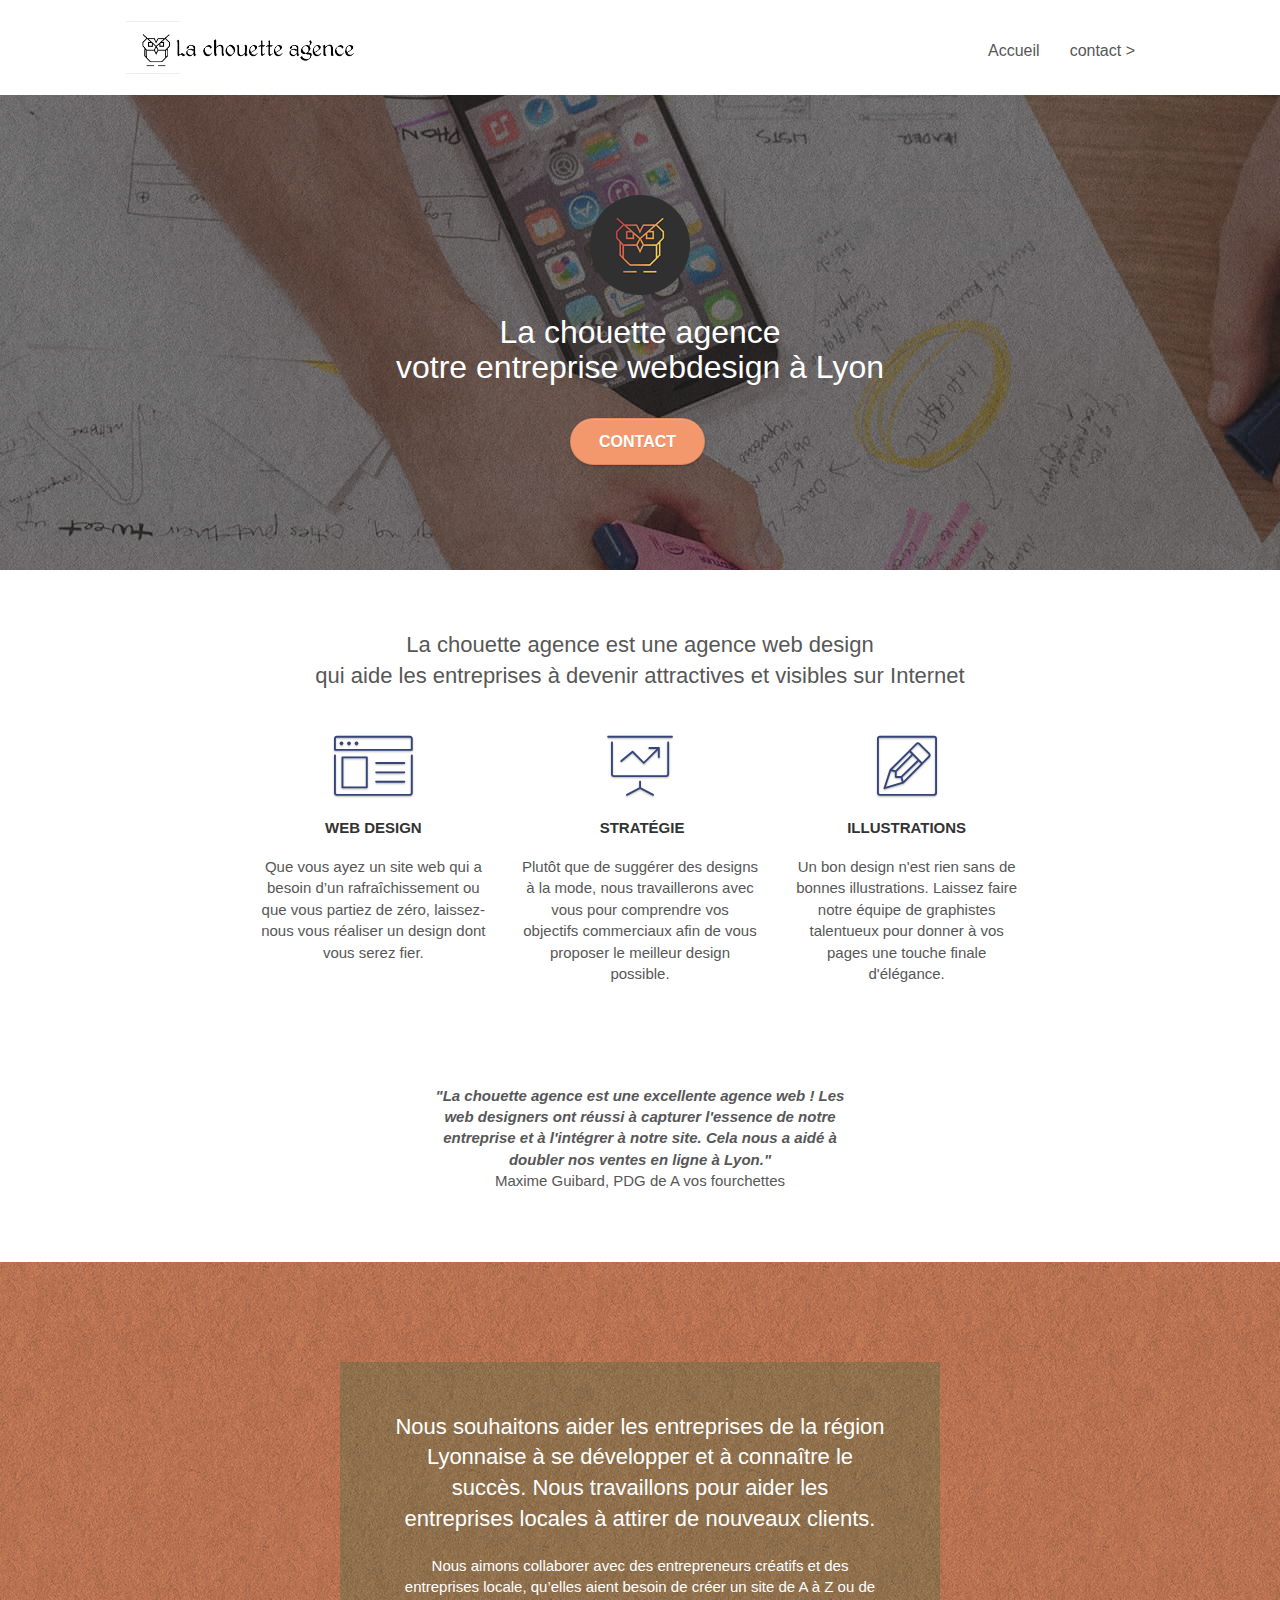
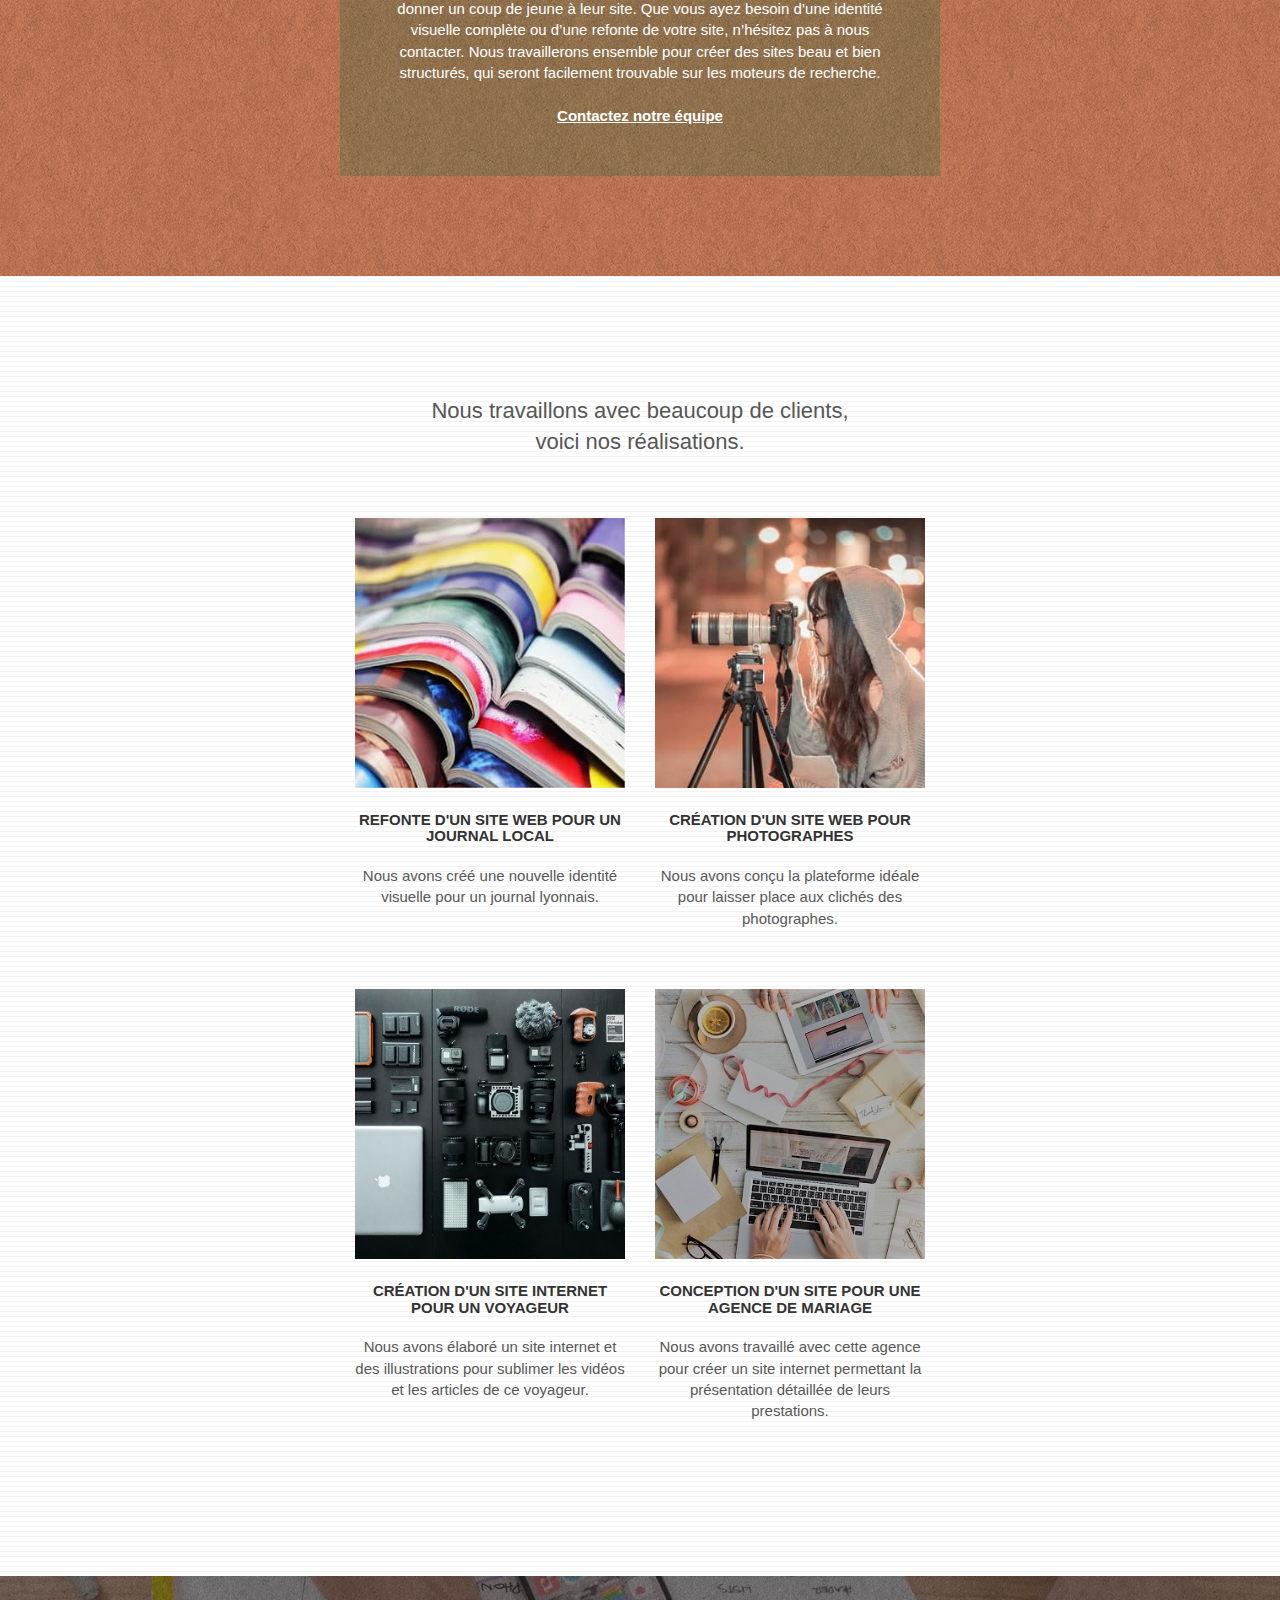
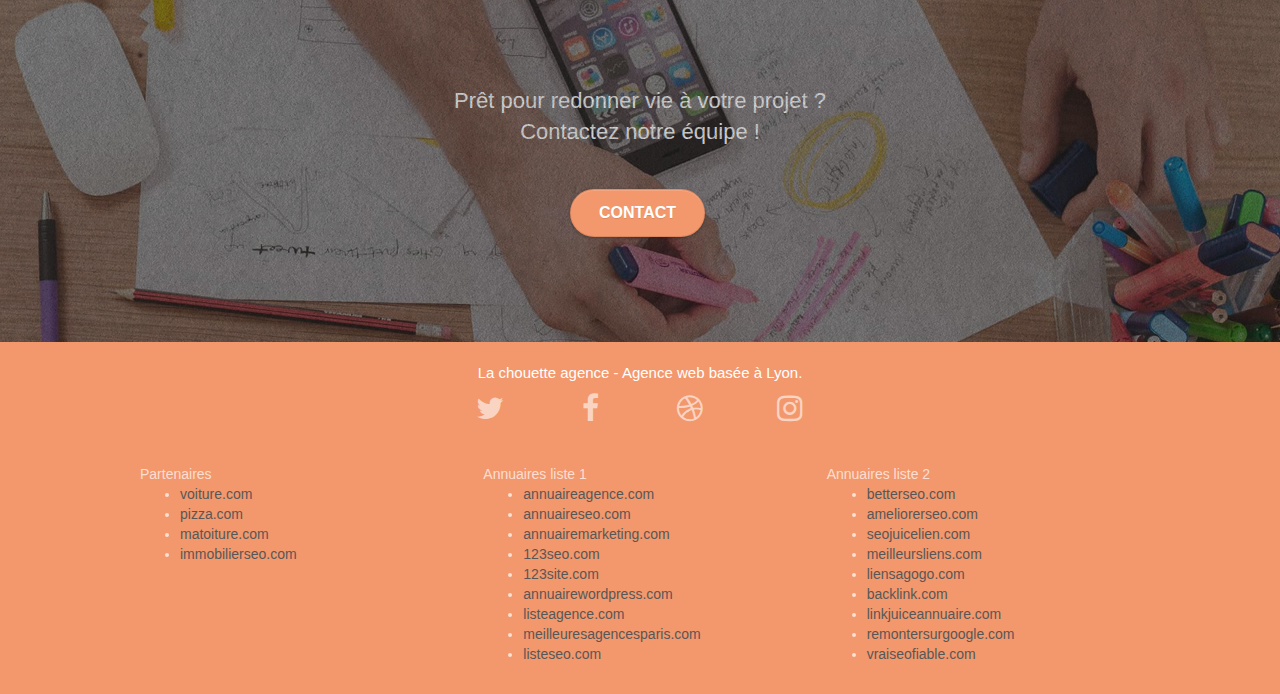
==== index.html @ d3ca2e99 "premieres modif" ====
<!doctype html>
<html lang="Default">
<head>
    <meta charset="utf-8">
    <meta name="keywords" content="seo, google, site web, site internet, agence design paris, agence design, agence design,agence design,agence design,agence design,agence design,agence design,agence design,agence design">
    <meta name="description" content="">
    <meta name="viewport" content="width=device-width, initial-scale=1.0, viewport-fit=cover">
    <link rel="shortcut icon" type="image/png" href="favicon.jpg">
    
	<link rel="stylesheet" type="text/css" href="./css/bootstrap.css">
	<link rel="stylesheet" type="text/css" href="style.css">
	<link rel="stylesheet" type="text/css" href="./css/font-awesome.css">
	<link rel="stylesheet" type="text/css" href="./css/et-line.css">
	
    
	<script src="./js/jquery-2.1.0.js"></script>
	<script src="./js/bootstrap.js"></script>
	<script src="./js/blocs.js"></script>
	<script src="./js/jquery.touchSwipe.js" defer></script>
	<script src="./js/gmaps.js"></script>

    <title>Accueil - La Chouette Agence</title>

    
<!-- Analytics -->
 
<!-- Analytics END -->
    
</head>
<body>
<!-- Principal conteneur -->
<div class="page-container">
    
<!-- bloc-0 -->
<div class="bloc bgc-white l-bloc " id="bloc-0">
	<div class="container bloc-sm">

		<nav class="navbar row">
			<div class="navbar-header">
				<div class="keywords" style="color:#cccccc;font-size:1px;">Agence web à paris, stratégie web, web design, illustrations, design de site web, site web, web, internet, site internet, site</div>
				<a class="navbar-brand" href="index.html"><img src="img/la-chouette-agence.png" alt="paris web design logo agence web meilleure agence" height="40" /></a>
				<div class="keywords" style="color:#cccccc;font-size:1px;">Agence web à paris, stratégie web, web design, illustrations, design de site web, site web, web, internet, site internet, site</div>
				<button id="nav-toggle" type="button" class="ui-navbar-toggle navbar-toggle" data-toggle="collapse" data-target=".navbar-1">
					<span class="sr-only">Toggle navigation</span><span class="icon-bar"></span><span class="icon-bar"></span><span class="icon-bar"></span>
				</button>
			</div>
			<div class="collapse navbar-collapse navbar-1 special-dropdown-nav">
				<ul class="site-navigation nav navbar-nav">
					<li>
						<a href="index.html">Accueil</a>
					</li>
					<li>
					</li>
					<li>
						<a href="contact.html">contact &gt;</a>
					</li>
				</ul>
			</div>
		</nav>
	</div>
</div>
<!-- bloc-0 END -->

<!-- bloc-1-presentation -->
<div class="bloc bgc-dark-slate-blue bg-banniere d-bloc bg-t-edge bloc-bg-texture texture-paper b-parallax" id="bloc-1-hero">
	<div class="container bloc-lg">
		<div class="row tight-width-whitespace">
			<div class="col-sm-12">
				<img src="img/logo.png" class="center-block image-resize-mode" width="100" alt="La chouette agence, agence web paris, création logo paris" />
				<h1 class="text-center hero-bloc-text tc-white ">
					La chouette agence <br>votre entreprise webdesign à Lyon
				</h1>
				<div class="text-center">
					<a href="contact.html" class="btn btn-lg btn-clean btn-rd cta-hero btn-atomic-tangerine" id="cta-hero">Contact</a>
				</div>
			</div>
		</div>
	</div>
</div>
<!-- bloc-1-presentation END -->

<!-- bloc-2-services -->
<div class="bloc bgc-white l-bloc" id="bloc-2-services">
	<div class="container bloc-md">
		<div class="row">
			<div class="col-sm-12 text-center">
				<!-- <img alt="agence web, agence web paris, web design paris, stratégie web" src="img/title.png" /> -->
				<h2 class="mg-md text-center ">La chouette agence est une agence web design <br>qui aide les entreprises à devenir attractives et visibles sur Internet</h2>
			</div>
		</div>
		<div class="row voffset-lg med-width-whitespace">
			<div class="col-sm-4">
				<div class="text-center">
					<span class="et-icon-browser sm-shadow icon-dark-slate-blue icons icon-lg"></span>
				</div>
				<h3 class="mg-md text-center">
					Web design
				</h3>
				<p class="text-center ">
					Que vous ayez un site web qui a besoin d&rsquo;un rafraîchissement ou que vous partiez de zéro, laissez-nous vous réaliser un design dont vous serez fier.
				</p>
			</div>
			<div class="col-sm-4">
				<div class="text-center">
					<span class="et-icon-presentation sm-shadow icon-dark-slate-blue icons icon-lg"></span>
				</div>
				<h3 class="mg-md text-center">
					&nbsp;Stratégie
				</h3>
				<p class="text-center ">
					Plutôt que de suggérer des designs à la mode, nous travaillerons avec vous pour comprendre vos objectifs commerciaux afin de vous proposer le meilleur design possible.<br>
				</p>
			</div>
			<div class="col-sm-4">
				<div class="text-center">
					<span class="et-icon-edit sm-shadow icon-dark-slate-blue icons icon-lg"></span>
				</div>
				<h3 class="mg-md text-center">
					Illustrations
				</h3>
				<p class="text-center ">
					Un bon design n'est rien sans de bonnes illustrations. Laissez faire notre équipe de graphistes talentueux pour donner à vos pages une touche finale d'élégance.
				</p>
			</div>
		</div>
		<div class="row voffset-lg voffset">
			<div class="col-xs-12 col-md-8 col-md-offset-2 text-center">
				<!-- <img alt="agence web, agence web paris, web design paris, stratégie web" src="img/citation.png" /> -->
				<p class="mg-md">
					<strong>
						<em>"La chouette agence est une excellente agence web ! Les<br>
							web designers ont réussi à capturer l'essence de notre <br>
							entreprise et à l'intégrer à notre site. Cela nous a aidé à <br>
							doubler nos ventes en ligne à Lyon."</em><br>
					</strong>
					Maxime Guibard, PDG de A vos fourchettes
				</p>
			</div>
		</div>
	</div>
</div>
<!-- bloc-2-services END -->

<!-- bloc-3-what-i-do -->
<div class="bloc tc-white bgc-atomic-tangerine bg-presentation d-bloc bloc-bg-texture texture-paper b-parallax" id="bloc-3-what-i-do">
	<div class="container bloc-lg">
		<div class="row tight-width-whitespace black-background">
			<div class="col-sm-12">
				<h2 class="mg-md text-center tc-white">
					Nous souhaitons aider les entreprises de la région Lyonnaise à se développer et à connaître le succès. Nous travaillons pour aider les entreprises locales à attirer de nouveaux clients.<br>
				</h2>
				<p class="text-center white">
					Nous aimons collaborer avec des entrepreneurs créatifs et des entreprises locale, qu’elles aient besoin de créer un site de A à Z ou de donner un coup de jeune à leur site. Que vous ayez besoin d’une identité visuelle complète ou d’une refonte de votre site, n’hésitez pas à nous contacter. Nous travaillerons ensemble pour créer des sites beau et bien structurés, qui seront facilement trouvable sur les moteurs de recherche. <br><br><a class="ltc-white bold-link" href="contact.html">Contactez notre équipe</a><br>
				</p>
			</div>
		</div>
	</div>
</div>
<!-- bloc-3-what-i-do END -->

<!-- bloc-4-portfolio -->
<div class="bloc bgc-white bg-lines-h2-bg bg-repeat l-bloc" id="bloc-4-portfolio">
	<div class="container bloc-lg">
		<div class="row">
			<div class="col-sm-12 text-center">
				<!-- <img alt="agence web, agence web paris, web design paris, stratégie web" src="img/title2.png" /> -->
				<h2 class="col-sm-12 text-center">Nous travaillons avec beaucoup de clients,<br>voici nos réalisations.</h2>
			</div>
		</div>
		<div class="row tight-width-whitespace portfolio-row">
			<div class="col-sm-6">
				<a href="#" data-lightbox="img/1.jpg" data-gallery-id="gallery-1" data-caption="Refonte d'un site web pour un journal local" data-frame="snapshot-lb"><img src="img/small-1.jpg" alt="paris web design logo agence web meilleure agence et refonte site web journal" class="img-responsive portfolio-thumb" /></a>
				<h3 class="mg-md text-center">
					Refonte d'un site web pour un journal local
				</h3>
				<p class="text-center">
					Nous avons créé une nouvelle identité visuelle pour un journal lyonnais.
				</p>
			</div>
			<div class="col-sm-6">
				<a href="#" data-lightbox="img/2.jpg" data-gallery-id="gallery-1" data-caption="Création d'un site web pour photographes" data-frame="snapshot-lb"><img src="img/small-2.jpg" class="img-responsive portfolio-thumb" alt="paris web design logo agence web meilleure agence, Création d'un site web pour photographes" /></a>
				<h3 class="mg-md text-center">
					Création d'un site web pour photographes
				</h3>
				<p class="text-center">
					Nous avons conçu la plateforme idéale pour laisser place aux clichés des photographes.
				</p>
			</div>
		</div>
		<div class="row tight-width-whitespace portfolio-row">
			<div class="col-sm-6">
				<a href="#" data-lightbox="img/3.jpg" data-gallery-id="gallery-1" data-caption="Création d'un site internet pour un voyageur" data-frame="snapshot-lb"><img src="img/3.jpg" class="img-responsive portfolio-thumb" alt="paris web design logo agence web meilleure agence, Création d'un site web pour voyageur"/></a>
				<h3 class="mg-md text-center">
					Création d'un site internet pour un voyageur
				</h3>
				<p class="text-center">
					Nous avons élaboré un site internet et des illustrations pour sublimer les vidéos et les articles de ce voyageur.
				</p>
			</div>
			<div class="col-sm-6">
				<a href="#" data-lightbox="img/4.jpg" data-gallery-id="gallery-1" data-caption="Conception d'un site pour une agence de mariage" data-frame="snapshot-lb"><img src="img/4.jpg" class="img-responsive portfolio-thumb" alt="paris web design logo agence web meilleure agence, Création d'un site web pour agence de mariage" /></a>
				<h3 class="mg-md text-center">
					Conception d'un site pour une agence de mariage
				</h3>
				<p class="text-center">
					Nous avons travaillé avec cette agence pour créer un site internet permettant la présentation détaillée de leurs prestations.
				</p>
			</div>
		</div>
	</div>
</div>
<!-- bloc-4-portfolio END -->

<!-- bloc-5-cta -->
<div class="bloc bgc-dark-slate-blue bg-banniere d-bloc bloc-bg-texture texture-paper" id="bloc-5-cta">
	<div class="container bloc-lg">
		<div class="row">
			<h2 class="mg-md text-center tc-white">
				Prêt pour redonner vie à votre projet ?<br>Contactez notre équipe !
			</h2>
			<div class="col-sm-12 text-center">
				<a href="contact.html" class="btn btn-atomic-tangerine btn-clean btn-rd btn-lg cta-hero">Contact</a>
			</div>
		</div>
	</div>
</div>
<!-- bloc-5-cta END -->

<!-- Footer - bloc-8 -->
<div class="bloc bgc-atomic-tangerine d-bloc" id="bloc-8">
	<div class="container bloc-sm">
		<div class="row">
			<div class="col-sm-12">
				<p class="text-center white">
					La chouette agence - Agence web basée à Lyon.<br>
				</p>
				<div class="row row-no-gutters social">
					<div class="col-sm-3">
						<div class="text-center">
							<a class="social" href="index.html"><span class="fa fa-twitter icon-md"></span></a>
						</div>
					</div>
					<div class="col-sm-3">
						<div class="text-center">
							<a class="social" href="index.html"><span class="fa fa-facebook icon-md"></span></a>
						</div>
					</div>
					<div class="col-sm-3">
						<div class="text-center">
							<a class="social" href="index.html"><span class="fa fa-dribbble icon-md"></span></a>
						</div>
					</div>
					<div class="col-sm-3">
						<div class="text-center">
							<a class="social" href="index.html"><span class="fa fa-instagram icon-md"></span></a>
						</div>
					</div>
					<div class="keywords" style="color:#F3976C;">Agence web à paris, stratégie web, web design, illustrations, design de site web, site web, web, internet, site internet, site</div>
				</div>
				<div class="row">
					<div class="col-sm-4">
						Partenaires
							<ul>
								<li><a href="voiture.com">voiture.com</a></li>
								<li><a href="pizza.com">pizza.com</a></li>
								<li><a href="matoiture.com">matoiture.com</a></li>
								<li><a href="immobilierseo.com">immobilierseo.com</a></li>
							</ul>		
					</div>
					<div class="col-sm-4">
						Annuaires liste 1
						<ul>
							<li><a href="annuaireagence.com">annuaireagence.com</a></li>
							<li><a href="annuaireseo.com">annuaireseo.com</a></li>
							<li><a href="annuairemarketing.com">annuairemarketing.com</a></li>
							<li><a href="123seoture.com">123seo.com</a></li>
							<li><a href="123site.com">123site.com</a></li>
							<li><a href="annuairewordpress.com">annuairewordpress.com</a></li>
							<li><a href="listeagence.com">listeagence.com</a></li>
							<li><a href="meilleuresagencesparis.com">meilleuresagencesparis.com</a></li>
							<li><a href="listeseo.com">listeseo.com</a></li>
						</ul>
					</div>
					<div class="col-sm-4">
						Annuaires liste 2
						<ul>
							<li><a href="betterseo.com">betterseo.com</a></li>
							<li><a href="ameliorerseo.com">ameliorerseo.com</a></li>
							<li><a href="seojuicelien.com">seojuicelien.com</a></li>
							<li><a href="meilleursliens.com">meilleursliens.com</a></li>
							<li><a href="liensagogo.com">liensagogo.com</a></li>
							<li><a href="backlink.com">backlink.com</a></li>
							<li><a href="linkjuiceannuaire.com">linkjuiceannuaire.com</a></li>
							<li><a href="remontersurgoogle.com">remontersurgoogle.com</a></li>
							<li><a href="vraiseofiable.com">vraiseofiable.com</a></li>
						</ul>
					</div>
				</div>
			</div>
		</div>
	</div>
</div>
<!-- Footer - bloc-8 END -->

</div>
<!-- Principal conteneur END -->
    

</body>
</html>
---- style.css ----
body {
    margin: 0;
    padding: 0;
    background: #FFF;
    overflow-x: hidden;
    -webkit-font-smoothing: antialiased;
    -moz-osx-font-smoothing: grayscale;
}

a,
button {
    transition: all .3s ease-in-out;
    outline: none!important;
}

a:hover {
    text-decoration: none;
    cursor: pointer;
}

#page-loading-blocs-notifaction {
    position: fixed;
    top: 0;
    bottom: 0;
    width: 100%;
    z-index: 100000;
    background: #FFFFFF url("img/pageload-spinner.gif") no-repeat center center;
}

.bloc {
    width: 100%;
    clear: both;
    background: 50% 50% no-repeat;
    padding: 0 50px;
    -webkit-background-size: cover;
    -moz-background-size: cover;
    -o-background-size: cover;
    background-size: cover;
    position: relative;
}

.bloc .container {
    padding-left: 0;
    padding-right: 0;
}

.bloc-lg {
    padding: 100px 50px;
}

.bloc-md {
    padding: 50px;
}

.bloc-sm {
    padding: 20px 50px;
}

.bg-center,
.bg-l-edge,
.bg-r-edge,
.bg-t-edge,
.bg-b-edge,
.bg-tl-edge,
.bg-bl-edge,
.bg-tr-edge,
.bg-br-edge,
.bg-repeat {
    -webkit-background-size: auto!important;
    -moz-background-size: auto!important;
    -o-background-size: auto!important;
    background-size: auto!important;
}

.bg-repeat {
    background: repeat;
}

.bg-t-edge {
    background: top no-repeat;
}

.bloc-bg-texture::before {
    content: "";
    background-size: 2px 2px;
    position: absolute;
    top: 0;
    bottom: 0;
    left: 0;
    right: 0;
}

.texture-paper::before {
    background: url("img/texture-paper.png");
    background-size: 280px 280px;
}

.b-parallax {
    background-attachment: fixed;
}

.d-bloc {
    color: rgba(255, 255, 255, .7);
}

.d-bloc button:hover {
    color: rgba(255, 255, 255, .9);
}

.d-bloc .icon-round,
.d-bloc .icon-square,
.d-bloc .icon-rounded,
.d-bloc .icon-semi-rounded-a,
.d-bloc .icon-semi-rounded-b {
    border-color: rgba(255, 255, 255, .9);
}

.d-bloc .divider-h span {
    border-color: rgba(255, 255, 255, .2);
}

.d-bloc .a-btn,
.d-bloc .navbar a,
.d-bloc .navbar-brand,
.d-bloc a .icon-sm,
.d-bloc a .icon-md,
.d-bloc a .icon-lg,
.d-bloc a .icon-xl,
.d-bloc h1 a,
.d-bloc h2 a,
.d-bloc h3 a,
.d-bloc h4 a,
.d-bloc h5 a,
.d-bloc h6 a,
.d-bloc p a {
    color: rgba(255, 255, 255, .6);
}

.d-bloc .a-btn:hover,
.d-bloc .navbar a:hover,
.d-bloc .navbar-brand:hover,
.d-bloc a:hover .icon-sm,
.d-bloc a:hover .icon-md,
.d-bloc a:hover .icon-lg,
.d-bloc a:hover .icon-xl,
.d-bloc h1 a:hover,
.d-bloc h2 a:hover,
.d-bloc h3 a:hover,
.d-bloc h4 a:hover,
.d-bloc h5 a:hover,
.d-bloc h6 a:hover,
.d-bloc p a:hover {
    color: rgba(255, 255, 255, 1);
}

.d-bloc .navbar-toggle .icon-bar {
    background: rgba(255, 255, 255, 1);
}

.d-bloc .btn-wire,
.d-bloc .btn-wire:hover {
    color: rgba(255, 255, 255, 1);
    border-color: rgba(255, 255, 255, 1);
}

.d-bloc .panel {
    color: rgba(0, 0, 0, .5);
}

.d-bloc .panel button:hover {
    color: rgba(0, 0, 0, .7);
}

.d-bloc .panel icon {
    border-color: rgba(0, 0, 0, .7);
}

.d-bloc .panel .divider-h span {
    border-color: rgba(0, 0, 0, .1);
}

.d-bloc .panel .a-btn {
    color: rgba(0, 0, 0, .6);
}

.d-bloc .panel .a-btn:hover {
    color: rgba(0, 0, 0, 1);
}

.d-bloc .panel .btn-wire,
.d-bloc .panel .btn-wire:hover {
    color: rgba(0, 0, 0, .7);
    border-color: rgba(0, 0, 0, .3);
}

.d-bloc .panel,
.l-bloc {
    color: rgba(0, 0, 0, .5);
}

.d-bloc .panel button:hover,
.l-bloc button:hover {
    color: rgba(0, 0, 0, .7);
}

.l-bloc .icon-round,
.l-bloc .icon-square,
.l-bloc .icon-rounded,
.l-bloc .icon-semi-rounded-a,
.l-bloc .icon-semi-rounded-b {
    border-color: rgba(0, 0, 0, .7);
}

.d-bloc .panel .divider-h span,
.l-bloc .divider-h span {
    border-color: rgba(0, 0, 0, .1);
}

.d-bloc .panel .a-btn,
.l-bloc .a-btn,
.l-bloc .navbar a,
.l-bloc .navbar-brand,
.l-bloc a .icon-sm,
.l-bloc a .icon-md,
.l-bloc a .icon-lg,
.l-bloc a .icon-xl,
.l-bloc h1 a,
.l-bloc h2 a,
.l-bloc h3 a,
.l-bloc h4 a,
.l-bloc h5 a,
.l-bloc h6 a,
.l-bloc p a {
    color: rgba(0, 0, 0, .6);
}

.d-bloc .panel .a-btn:hover,
.l-bloc .a-btn:hover,
.l-bloc .navbar a:hover,
.l-bloc .navbar-brand:hover,
.l-bloc a:hover .icon-sm,
.l-bloc a:hover .icon-md,
.l-bloc a:hover .icon-lg,
.l-bloc a:hover .icon-xl,
.l-bloc h1 a:hover,
.l-bloc h2 a:hover,
.l-bloc h3 a:hover,
.l-bloc h4 a:hover,
.l-bloc h5 a:hover,
.l-bloc h6 a:hover,
.l-bloc p a:hover {
    color: rgba(0, 0, 0, 1);
}

.l-bloc .navbar-toggle .icon-bar {
    color: rgba(0, 0, 0, .6);
}

.d-bloc .panel .btn-wire,
.d-bloc .panel .btn-wire:hover,
.l-bloc .btn-wire,
.l-bloc .btn-wire:hover {
    color: rgba(0, 0, 0, .7);
    border-color: rgba(0, 0, 0, .3);
}

.voffset {
    margin-top: 30px;
}

.voffset-lg {
    margin-top: 80px;
}

.row-no-gutters {
    margin-right: 0;
    margin-left: 0;
}

.row.row-no-gutters > [class^="col-"],
.row.row-no-gutters > [class*=" col-"] {
    padding-right: 0;
    padding-left: 0;
}

#bloc-1-hero h1 {
    font-size: 32px;
}

.navbar {
    margin-bottom: 0;
    z-index: 1;
}

.navbar-brand {
    height: auto;
    padding: 3px 15px;
    font-size: 25px;
    font-weight: normal;
    font-weight: 600;
    line-height: 44px;
}

.navbar-brand img {
    max-height: 200px;
    margin: 0 5px 0 0;
    display: inline;
}

.navbar-brand img[src$=svg] {
    min-width: 100px;
}

.nav-center .navbar-brand img {
    margin: 0;
}

.navbar .nav {
    padding-top: 2px;
    margin-right: -16px;
    float: right;
    z-index: 1;
}

.nav > li {
    float: left;
    margin-top: 4px;
    font-size: 16px;
}

.navbar-nav .open .dropdown-menu > li > a {
    text-align: inherit;
}

.nav > li a:hover
/* .nav > li a:focus  */
{
    background: transparent;
}

.navbar-toggle {
    margin: 10px 10px 0 0;
    border: 0px;
}

.navbar-toggle:hover {
    background: transparent!important;
}

.navbar-toggle .icon-bar {
    background-color: rgba(0, 0, 0, .5);
    width: 26px;
}

.nav-invert .navbar .nav {
    float: left;
}

.nav-invert .navbar-header,
.nav-invert .navbar-brand {
    float: right;
    position: relative;
    z-index: 2;
}

@media (min-width: 768px) {
    .site-navigation {
        position: absolute;
        top: 50%;
        right: 20px;
        transform: translate(0, -50%);
        -webkit-transform: translateY(-50%);
    }
    .nav > li .dropdown-menu a,
    .nav > li .dropdown-menu a:hover {
        color: #484848;
    }
    .nav-invert .site-navigation {
        left: 0;
        right: 0;
    }
    .nav-center {
        text-align: center;
    }
    .nav-center .navbar-header {
        width: 100%;
    }
    .nav-center .navbar-header,
    .nav-center .navbar-brand,
    .nav-center .nav > li {
        float: none;
        display: inline-block;
    }
    .nav-center .site-navigation {
        position: relative;
        width: 100%;
        right: 0;
        margin-right: 0px;
        margin-top: 20px;
    }
    .nav-center.mini-nav .navbar-toggle {
        float: none;
        margin: 10px auto 0;
    }
}

.nav > li > .dropdown a {
    background: none!important;
    display: block;
    padding: 14px 15px;
}

nav .caret {
    margin: 0 5px;
}

.dropdown-menu .dropdown-menu {
    top: -8px;
    left: 100%;
}

.dropdown-menu .dropmenu-flow-right {
    top: 100%;
    left: 0;
    margin-left: -1px;
    border-top-left-radius: 0;
    border-top-right-radius: 0;
}

.dropdown-menu .dropdown span {
    border: 4px solid black;
    border-top-color: transparent;
    border-right-color: transparent;
    border-bottom-color: transparent;
    margin: 6px -5px 0 0!important;
    float: right;
}

.mg-md {
    margin-top: 10px;
    margin-bottom: 20px;
}

.mg-lg {
    margin-top: 10px;
    margin-bottom: 40px;
}

.btn {
    margin: 0 5px 5px 0;
}

.btn.pull-right {
    margin: 0 0 5px 5px;
}

.btn-d,
.btn-d:hover
/* .btn-d:focus  */
{
    color: #FFF;
    background: rgba(0, 0, 0, .3);
}

button {
    outline: none!important;
}

.btn-rd {
    border-radius: 40px;
}

.btn-clean {
    border: 1px solid rgba(0, 0, 0, .08);
    border-bottom-color: rgba(0, 0, 0, .1);
    text-shadow: 0 1px 0 rgba(0, 0, 1, .1);
    box-shadow: 0 1px 3px rgba(0, 0, 1, .25), inset 0 1px 0 0 rgba(255, 255, 255, .15);
}

.icon-md {
    font-size: 30px!important;
}

.icon-lg {
    font-size: 60px!important;
}

.sm-shadow {
    text-shadow: 0 1px 2px rgba(0, 0, 0, .3);
}

.panel-sq,
.panel-sq .panel-heading,
.panel-sq .panel-footer {
    border-radius: 0;
}

.panel-rd {
    border-radius: 30px;
}

.panel-rd .panel-heading {
    border-radius: 29px 29px 0 0;
}

.panel-rd .panel-footer {
    border-radius: 0 0 29px 29px;
}

.form-control {
    border-color: rgba(0, 0, 0, .1);
    box-shadow: none;
}

.scrollToTop {
    width: 40px;
    height: 40px;
    position: fixed;
    bottom: 20px;
    right: 20px;
    opacity: 0;
    z-index: 500;
    transition: all .3s ease-in-out;
}

.scrollToTop span {
    margin-top: 6px;
}

.showScrollTop {
    font-size: 14px;
    opacity: 1;
}

a[data-lightbox] {
    position: relative;
    display: block;
    text-align: center;
}

a[data-lightbox]:hover::before {
    content: "+";
    font-family: "HelveticaNeue-Light", "Helvetica Neue Light", "Helvetica Neue", Helvetica, Arial;
    font-size: 32px;
    width: 50px;
    height: 50px;
    margin-left: -25px;
    border-radius: 50%;
    background: rgba(0, 0, 0, .6);
    color: #FFF;
    font-weight: 100;
    z-index: 1;
    position: absolute;
    top: 50%;
    transform: translateY(-50%);
    -webkit-transform: translateY(-50%);
}

a[data-lightbox]:hover img {
    opacity: 0.6;
    -webkit-animation-fill-mode: none;
    animation-fill-mode: none;
}

#lightbox-modal {
    display: flex;
    align-items: center;
}

#lightbox-modal .modal-dialog {
    width: 90%;
    max-width: 900px;
    margin: 0 auto 0;
}

#lightbox-modal .modal-dialog img {
    max-height: 90vh;
    margin: 0 auto;
}

.lightbox-caption {
    padding: 20px;
    color: #FFF;
    background: rgba(0, 0, 0, .5);
    position: absolute;
    left: 15px;
    right: 15px;
    bottom: 5px;
}

.close-lightbox {
    color: #FFF;
    font-size: 30px;
    position: absolute;
    top: 20px;
    right: 20px;
    z-index: 20;
    background: rgba(0, 0, 0, .5);
    border: none;
    line-height: 30px;
    padding: 0 9px 5px;
    opacity: 0.3;
}

.close-lightbox:hover,
.next-lightbox:hover,
.prev-lightbox:hover {
    opacity: 1.0;
    color: #FFF;
}

.next-lightbox,
.prev-lightbox {
    font-size: 20px;
    color: rgba(255, 255, 255, .9);
    background: rgba(0, 0, 0, .5);
    transition: all .2s ease-in-out;
    position: absolute;
    top: 45%;
    z-index: 1;
    opacity: 0.4;
}

.next-lightbox {
    padding: 6px 8px 1px 13px;
    right: 25px;
}

.prev-lightbox {
    padding: 6px 13px 1px 10px;
    left: 25px;
}

.snapshot-lb .modal-body {
    padding-bottom: 45px;
}

.snapshot-lb .lightbox-caption {
    padding: 0;
    color: rgba(0, 0, 0, .5);
    background: none;
}

h1,
h2,
h3,
h4,
h5,
h6,
p,
label,
.btn,
a {
    font-family: "helvetica";
    font-weight: 400;
    color: #575757!important;
}

.container {
    max-width: 1000px;
}

.hero-bloc-text {
    font-size: 38px;
}

.hero-bloc-text-sub {
    font-size: 36px;
}

.statement-bloc-text {
    line-height: 26px;
    font-style: italic;
    font-size: 20px;
    text-align: center;
    font-weight: lighter;
    max-width: 520px;
    margin: auto auto auto auto;
}

p {
    font-size: 15px;
}

.tight-width-whitespace {
    max-width: 600px;
    margin: auto auto auto auto;
}

.h1 {
    font-size: 20px;
    font-family: "Open Sans";
}

.cta-hero {
    margin-top: 22px;
    color: #FFFFFF!important;
    text-transform: uppercase;
    padding: 12px 28px 12px 28px;
    font-size: 16px;
    font-weight: 700;
}

.social {
    max-width: 400px;
    margin: auto auto auto auto;
}

h2 {
    font-size: 22px;
    line-height: 1.4em;
}

h3 {
    font-size: 15px;
    text-transform: uppercase;
    font-weight: 700;
    color: #333333!important;
}

.med-width-whitespace {
    max-width: 800px;
    margin: auto auto auto auto;
    box-shadow: 0px 0px 0px #000000;
}

h1 {
    color: #333333!important;
}

h4 {
    color: #333333!important;
}

.icons {
    margin-bottom: 14px;
    margin-top: 24px;
}

.white {
    color: #FFFFFF!important;
}

.portfolio-thumb {
    margin-bottom: 24px;
}

.portfolio-row {
    margin-bottom: 44px;
    margin-top: 50px;
}

.avatar {
    box-shadow: 0px 4px 9px rgba(0, 0, 0, 0.3);
}

.black-background {
    background-color: rgba(165, 147, 99, 0.7);
    padding: 40px 40px 40px 40px;
}

.bold-link {
    font-weight: 900;
    text-decoration: underline!important;
}

.bgc-white {
    background-color: #FFFFFF;
}

.bgc-dark-slate-blue {
    background-color: #364577;
}

.bgc-atomic-tangerine {
    background-color: #F3976C;
}

.tc-white {
    color: #FFFFFF!important;
}

.btn-atomic-tangerine {
    background: #F3976C;
    color: #FFFFFF!important;
}

.btn-atomic-tangerine:hover {
    background: #c27956!important;
    color: #FFFFFF!important;
}

.ltc-white {
    color: #FFFFFF!important;
}

.ltc-white:hover {
    color: #cccccc!important;
}

.ltc-atomic-tangerine {
    color: #F3976C!important;
}

.ltc-atomic-tangerine:hover {
    color: #c27956!important;
}

.icon-dark-slate-blue {
    color: #364577!important;
    border-color: #364577!important;
}

.bg-dots-bg {
    background-image: url("img/dots-bg.png");
}

.bg-lines-h2-bg {
    background-image: url("img/lines-h2-bg.png");
}

.bg-banniere {
    background-image: url("img/la-chouette-agence-banniere.jpg");
}

.bg-presentation {
    background-image: url("img/image-de-presentation.bmp");
}

@media (max-width: 1024px) {
    .bloc {
        padding-left: 20px;
        padding-right: 20px;
    }
    .bloc.full-width-bloc,
    .bloc-tile-2.full-width-bloc .container,
    .bloc-tile-3.full-width-bloc .container,
    .bloc-tile-4.full-width-bloc .container {
        padding-left: 0;
        padding-right: 0;
    }
}

@media (max-width: 992px) and (min-width: 768px) {
    .navbar .nav {
        max-width: 80%
    }
    .nav-center.navbar .nav {
        max-width: 100%
    }
}

@media only screen and (min-device-width: 768px) and (max-device-width: 1024px) and (orientation: landscape) {
    .b-parallax {
        background-attachment: scroll;
    }
}

@media only screen and (min-device-width: 1024px) and (max-device-width: 1366px) and (-webkit-min-device-pixel-ratio: 1.5) {
    .b-parallax {
        background-attachment: scroll;
    }
}

@media (max-width: 991px) {
    .container {
        width: 100%;
    }
    .b-parallax {
        background-attachment: scroll;
    }
    .page-container,
    #hero-bloc {
        overflow-x: hidden;
        position: relative;
    }
    .bloc {
        padding-left: constant(safe-area-inset-left);
        padding-right: constant(safe-area-inset-right);
    }
    .bloc-group,
    .bloc-group .bloc {
        display: block;
        width: 100%;
    }
    .bloc-fill-screen .fill-bloc-top-edge,
    .bloc-fill-screen .fill-bloc-bottom-edge {
        padding: 0 20px;
        padding-left: constant(safe-area-inset-left);
        padding-right: constant(safe-area-inset-right);
    }
}

@media (max-width: 767px) {
    .page-container {
        overflow-x: hidden;
        position: relative;
    }
    h1,
    h2,
    h3,
    h4,
    h5,
    h6,
    p,
    #disqus_thread {
        padding-left: 10px!important;
        padding-right: 10px!important;
    }
    .b-parallax {
        background-attachment: scroll;
    }
    .navbar .nav {
        padding-top: 0;
        border-top: 1px solid rgba(0, 0, 0, .2);
        float: none!important;
    }
    .navbar.row {
        margin-left: 0;
        margin-right: 0;
    }
    .site-navigation {
        position: inherit;
        transform: none;
        -webkit-transform: none;
        -ms-transform: none;
    }
    .nav > li {
        margin-top: 0;
        border-bottom: 1px solid rgba(0, 0, 0, .1);
        background: rgba(0, 0, 0, .05);
        text-align: left;
        padding-left: 15px;
        width: 100%;
    }
    .nav > li:hover {
        background: rgba(0, 0, 0, .08);
    }
    .dropdown .dropdown a .caret {
        float: none;
        margin: 5px 0 0 10px!important;
        border: 4px solid black;
        border-bottom-color: transparent;
        border-right-color: transparent;
        border-left-color: transparent;
    }
    #hero-bloc .navbar .nav {
        background: rgba(0, 0, 0, .8);
    }
    #hero-bloc .navbar .nav a {
        color: rgba(255, 255, 255, .6);
    }
    .hero {
        padding: 50px 0;
    }
    .hero-nav {
        left: -1px;
        right: -1px;
    }
    .navbar-collapse {
        padding: 0;
        overflow-x: hidden;
        -webkit-box-shadow: none;
        box-shadow: none;
    }
    .navbar-brand img {
        max-height: 40px;
        width: auto;
    }
    .nav-invert .navbar-header {
        float: none;
        width: 100%;
    }
    .nav-invert .navbar-toggle {
        float: left;
        margin-left: 10px;
    }
    .bloc {
        padding-left: 0;
        padding-right: 0;
    }
    .bloc-xxl,
    .bloc-xl,
    .bloc-lg {
        padding: 40px 0;
    }
    .bloc-sm,
    .bloc-md {
        padding-left: 0;
        padding-right: 0;
    }
    .bloc-tile-2 .container,
    .bloc-tile-3 .container,
    .bloc-tile-4 .container,
    .bloc-fill-screen .fill-bloc-top-edge,
    .bloc-fill-screen .fill-bloc-bottom-edge {
        padding-left: 0;
        padding-right: 0;
    }
    .a-block {
        padding: 0 10px;
    }
    .btn-dwn {
        display: none;
    }
    .voffset {
        margin-top: 5px;
    }
    .voffset-md {
        margin-top: 20px;
    }
    .voffset-lg {
        margin-top: 30px;
    }
    form {
        padding: 5px;
    }
    .close-lightbox {
        display: inline-block;
    }
    .blocsapp-device-iphone5 {
        background-size: 216px 425px;
        padding-top: 60px;
        width: 216px;
        height: 425px;
    }
    .blocsapp-device-iphone5 img {
        width: 180px;
        height: 320px;
    }
}

@media (max-width: 400px) {
    .bloc {
        padding-left: 0;
        padding-right: 0;
    }
}

@media (max-width: 767px) {
    .bloc-mob-center-text {
        text-align: center;
    }
}
---- css/et-line.css ----
@font-face {
    font-family: et-line;
    src: url(../fonts/et-line.eot);
    src: url(../fonts/et-line.eot?#iefix) format('embedded-opentype'), url(../fonts/et-line.woff) format('woff'), url(../fonts/et-line.ttf) format('truetype'), url(../fonts/et-line.svg#et-line) format('svg');
    font-weight: 400;
    font-style: normal
}

.et-icon-adjustments,
.et-icon-alarmclock,
.et-icon-anchor,
.et-icon-aperture,
.et-icon-attachment,
.et-icon-bargraph,
.et-icon-basket,
.et-icon-beaker,
.et-icon-bike,
.et-icon-book-open,
.et-icon-briefcase,
.et-icon-browser,
.et-icon-calendar,
.et-icon-camera,
.et-icon-caution,
.et-icon-chat,
.et-icon-circle-compass,
.et-icon-clipboard,
.et-icon-clock,
.et-icon-cloud,
.et-icon-compass,
.et-icon-desktop,
.et-icon-dial,
.et-icon-document,
.et-icon-documents,
.et-icon-download,
.et-icon-dribbble,
.et-icon-edit,
.et-icon-envelope,
.et-icon-expand,
.et-icon-facebook,
.et-icon-flag,
.et-icon-focus,
.et-icon-gears,
.et-icon-genius,
.et-icon-gift,
.et-icon-global,
.et-icon-globe,
.et-icon-googleplus,
.et-icon-grid,
.et-icon-happy,
.et-icon-hazardous,
.et-icon-heart,
.et-icon-hotairballoon,
.et-icon-hourglass,
.et-icon-key,
.et-icon-laptop,
.et-icon-layers,
.et-icon-lifesaver,
.et-icon-lightbulb,
.et-icon-linegraph,
.et-icon-linkedin,
.et-icon-lock,
.et-icon-magnifying-glass,
.et-icon-map,
.et-icon-map-pin,
.et-icon-megaphone,
.et-icon-mic,
.et-icon-mobile,
.et-icon-newspaper,
.et-icon-notebook,
.et-icon-paintbrush,
.et-icon-paperclip,
.et-icon-pencil,
.et-icon-phone,
.et-icon-picture,
.et-icon-pictures,
.et-icon-piechart,
.et-icon-presentation,
.et-icon-pricetags,
.et-icon-printer,
.et-icon-profile-female,
.et-icon-profile-male,
.et-icon-puzzle,
.et-icon-quote,
.et-icon-recycle,
.et-icon-refresh,
.et-icon-ribbon,
.et-icon-rss,
.et-icon-sad,
.et-icon-scissors,
.et-icon-scope,
.et-icon-search,
.et-icon-shield,
.et-icon-speedometer,
.et-icon-strategy,
.et-icon-streetsign,
.et-icon-tablet,
.et-icon-target,
.et-icon-telescope,
.et-icon-toolbox,
.et-icon-tools,
.et-icon-tools-2,
.et-icon-trophy,
.et-icon-tumblr,
.et-icon-twitter,
.et-icon-upload,
.et-icon-video,
.et-icon-wallet,
.et-icon-wine {
    font-family: et-line;
    speak: none;
    font-style: normal;
    font-weight: 400;
    font-variant: normal;
    text-transform: none;
    line-height: 1;
    -webkit-font-smoothing: antialiased;
    -moz-osx-font-smoothing: grayscale;
    display: inline-block
}

.et-icon-mobile:before {
    content: "\e000"
}

.et-icon-laptop:before {
    content: "\e001"
}

.et-icon-desktop:before {
    content: "\e002"
}

.et-icon-tablet:before {
    content: "\e003"
}

.et-icon-phone:before {
    content: "\e004"
}

.et-icon-document:before {
    content: "\e005"
}

.et-icon-documents:before {
    content: "\e006"
}

.et-icon-search:before {
    content: "\e007"
}

.et-icon-clipboard:before {
    content: "\e008"
}

.et-icon-newspaper:before {
    content: "\e009"
}

.et-icon-notebook:before {
    content: "\e00a"
}

.et-icon-book-open:before {
    content: "\e00b"
}

.et-icon-browser:before {
    content: "\e00c"
}

.et-icon-calendar:before {
    content: "\e00d"
}

.et-icon-presentation:before {
    content: "\e00e"
}

.et-icon-picture:before {
    content: "\e00f"
}

.et-icon-pictures:before {
    content: "\e010"
}

.et-icon-video:before {
    content: "\e011"
}

.et-icon-camera:before {
    content: "\e012"
}

.et-icon-printer:before {
    content: "\e013"
}

.et-icon-toolbox:before {
    content: "\e014"
}

.et-icon-briefcase:before {
    content: "\e015"
}

.et-icon-wallet:before {
    content: "\e016"
}

.et-icon-gift:before {
    content: "\e017"
}

.et-icon-bargraph:before {
    content: "\e018"
}

.et-icon-grid:before {
    content: "\e019"
}

.et-icon-expand:before {
    content: "\e01a"
}

.et-icon-focus:before {
    content: "\e01b"
}

.et-icon-edit:before {
    content: "\e01c"
}

.et-icon-adjustments:before {
    content: "\e01d"
}

.et-icon-ribbon:before {
    content: "\e01e"
}

.et-icon-hourglass:before {
    content: "\e01f"
}

.et-icon-lock:before {
    content: "\e020"
}

.et-icon-megaphone:before {
    content: "\e021"
}

.et-icon-shield:before {
    content: "\e022"
}

.et-icon-trophy:before {
    content: "\e023"
}

.et-icon-flag:before {
    content: "\e024"
}

.et-icon-map:before {
    content: "\e025"
}

.et-icon-puzzle:before {
    content: "\e026"
}

.et-icon-basket:before {
    content: "\e027"
}

.et-icon-envelope:before {
    content: "\e028"
}

.et-icon-streetsign:before {
    content: "\e029"
}

.et-icon-telescope:before {
    content: "\e02a"
}

.et-icon-gears:before {
    content: "\e02b"
}

.et-icon-key:before {
    content: "\e02c"
}

.et-icon-paperclip:before {
    content: "\e02d"
}

.et-icon-attachment:before {
    content: "\e02e"
}

.et-icon-pricetags:before {
    content: "\e02f"
}

.et-icon-lightbulb:before {
    content: "\e030"
}

.et-icon-layers:before {
    content: "\e031"
}

.et-icon-pencil:before {
    content: "\e032"
}

.et-icon-tools:before {
    content: "\e033"
}

.et-icon-tools-2:before {
    content: "\e034"
}

.et-icon-scissors:before {
    content: "\e035"
}

.et-icon-paintbrush:before {
    content: "\e036"
}

.et-icon-magnifying-glass:before {
    content: "\e037"
}

.et-icon-circle-compass:before {
    content: "\e038"
}

.et-icon-linegraph:before {
    content: "\e039"
}

.et-icon-mic:before {
    content: "\e03a"
}

.et-icon-strategy:before {
    content: "\e03b"
}

.et-icon-beaker:before {
    content: "\e03c"
}

.et-icon-caution:before {
    content: "\e03d"
}

.et-icon-recycle:before {
    content: "\e03e"
}

.et-icon-anchor:before {
    content: "\e03f"
}

.et-icon-profile-male:before {
    content: "\e040"
}

.et-icon-profile-female:before {
    content: "\e041"
}

.et-icon-bike:before {
    content: "\e042"
}

.et-icon-wine:before {
    content: "\e043"
}

.et-icon-hotairballoon:before {
    content: "\e044"
}

.et-icon-globe:before {
    content: "\e045"
}

.et-icon-genius:before {
    content: "\e046"
}

.et-icon-map-pin:before {
    content: "\e047"
}

.et-icon-dial:before {
    content: "\e048"
}

.et-icon-chat:before {
    content: "\e049"
}

.et-icon-heart:before {
    content: "\e04a"
}

.et-icon-cloud:before {
    content: "\e04b"
}

.et-icon-upload:before {
    content: "\e04c"
}

.et-icon-download:before {
    content: "\e04d"
}

.et-icon-target:before {
    content: "\e04e"
}

.et-icon-hazardous:before {
    content: "\e04f"
}

.et-icon-piechart:before {
    content: "\e050"
}

.et-icon-speedometer:before {
    content: "\e051"
}

.et-icon-global:before {
    content: "\e052"
}

.et-icon-compass:before {
    content: "\e053"
}

.et-icon-lifesaver:before {
    content: "\e054"
}

.et-icon-clock:before {
    content: "\e055"
}

.et-icon-aperture:before {
    content: "\e056"
}

.et-icon-quote:before {
    content: "\e057"
}

.et-icon-scope:before {
    content: "\e058"
}

.et-icon-alarmclock:before {
    content: "\e059"
}

.et-icon-refresh:before {
    content: "\e05a"
}

.et-icon-happy:before {
    content: "\e05b"
}

.et-icon-sad:before {
    content: "\e05c"
}

.et-icon-facebook:before {
    content: "\e05d"
}

.et-icon-twitter:before {
    content: "\e05e"
}

.et-icon-googleplus:before {
    content: "\e05f"
}

.et-icon-rss:before {
    content: "\e060"
}

.et-icon-tumblr:before {
    content: "\e061"
}

.et-icon-linkedin:before {
    content: "\e062"
}

.et-icon-dribbble:before {
    content: "\e063"
}
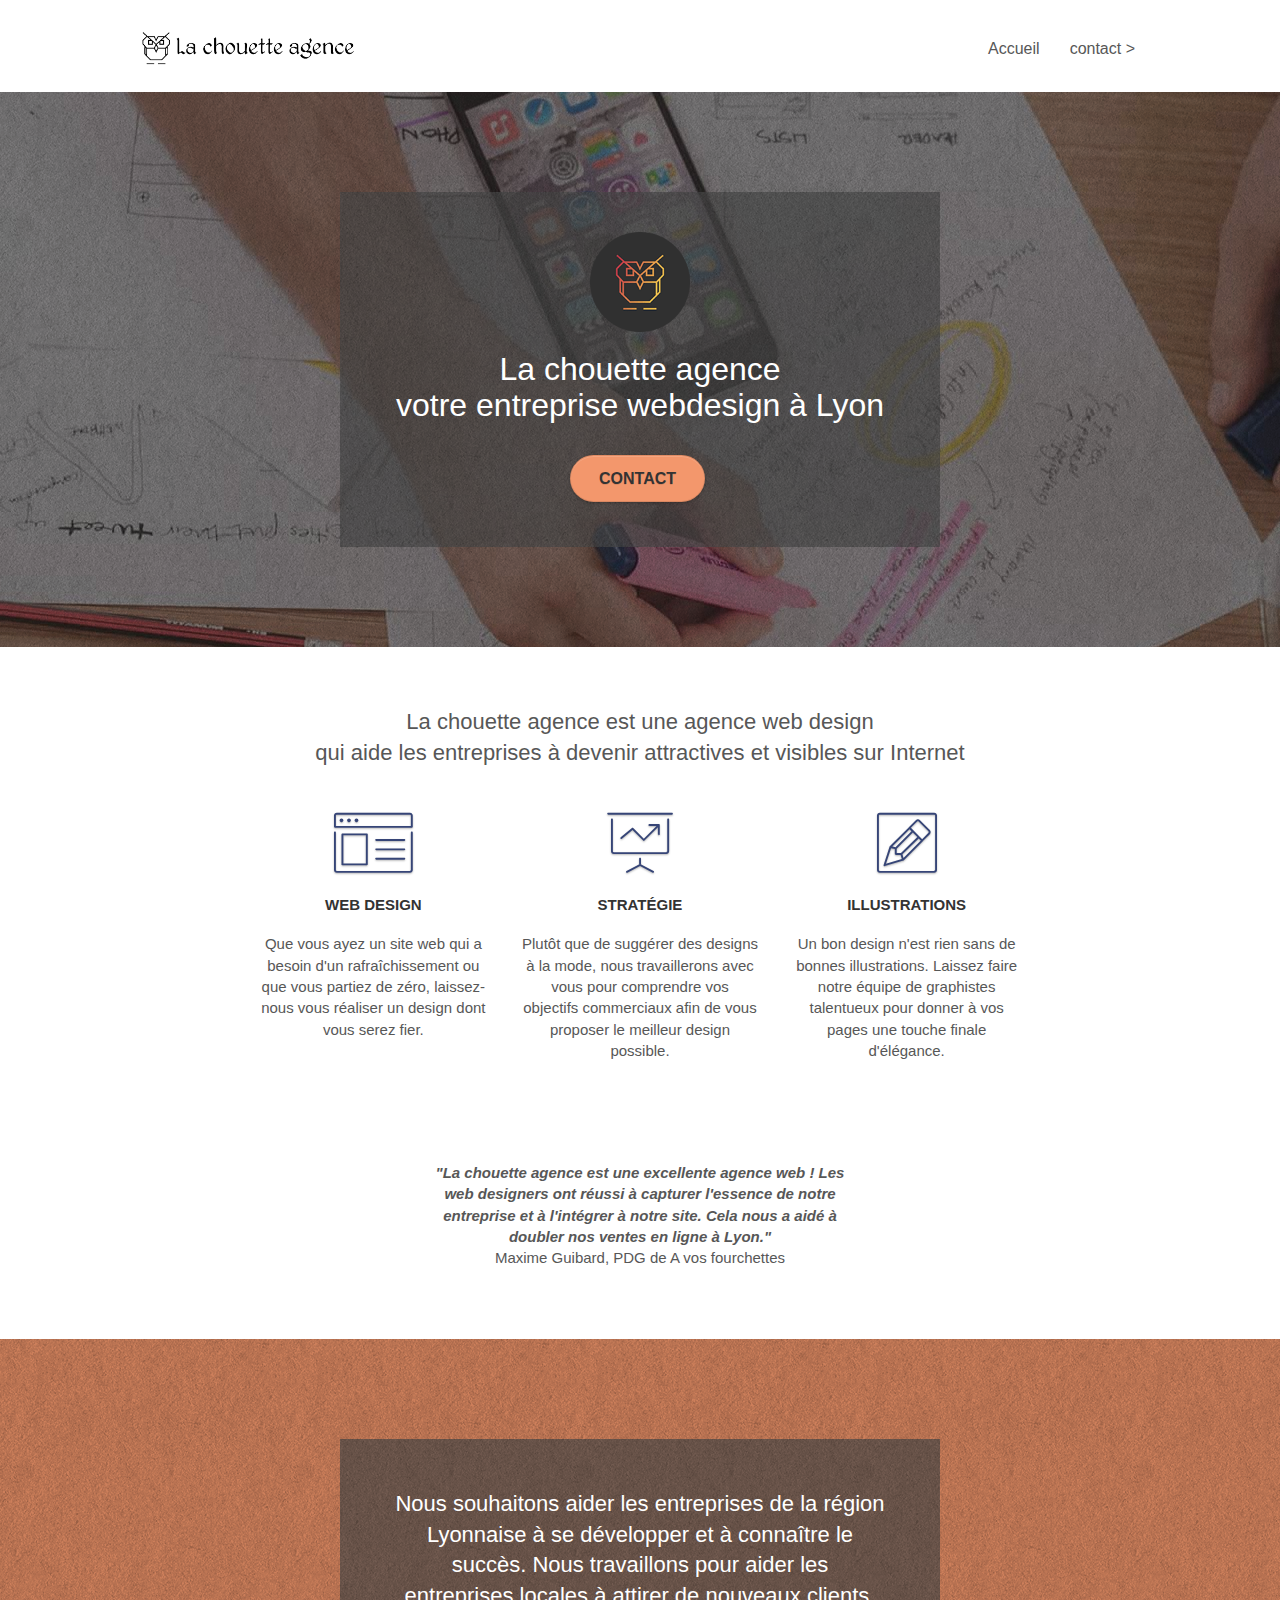
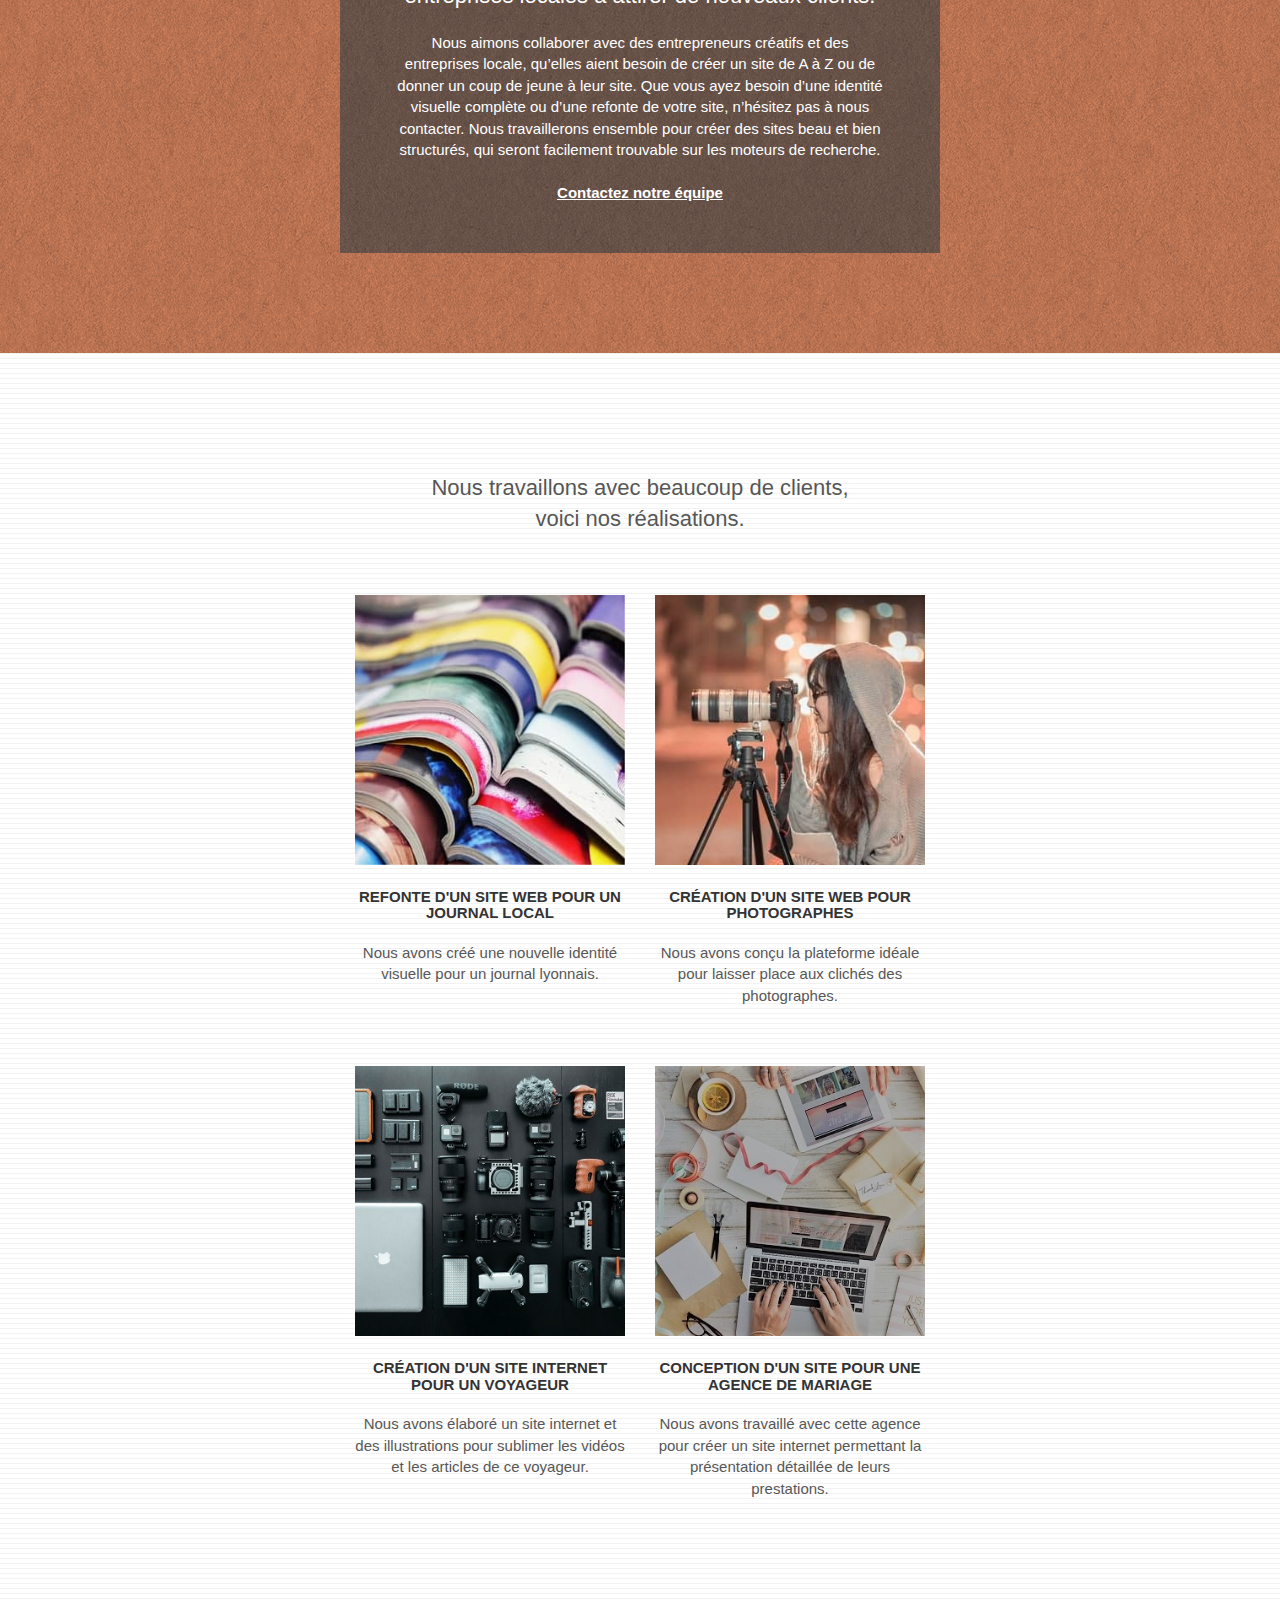
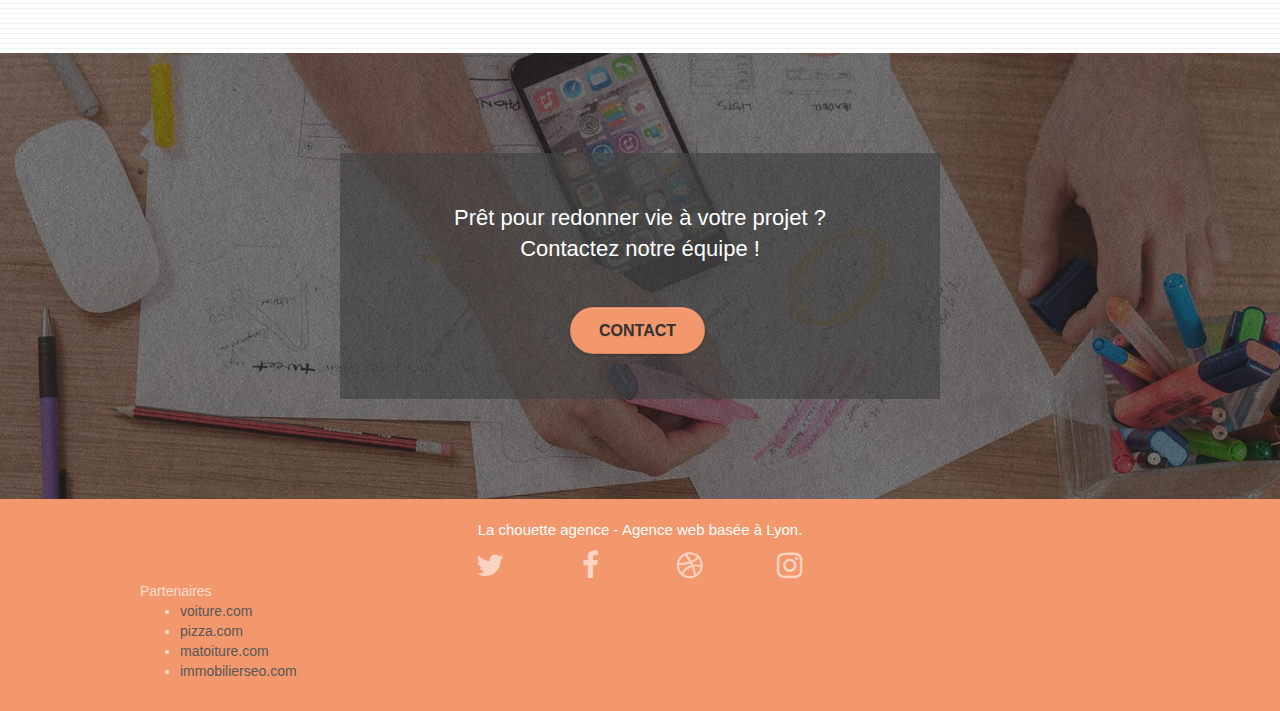
==== commit 7951ca5f: "encore des modifs" ====
--- a/index.html
+++ b/index.html
@@ -37,9 +37,9 @@
 
 		<nav class="navbar row">
 			<div class="navbar-header">
-				<div class="keywords" style="color:#cccccc;font-size:1px;">Agence web à paris, stratégie web, web design, illustrations, design de site web, site web, web, internet, site internet, site</div>
-				<a class="navbar-brand" href="index.html"><img src="img/la-chouette-agence.png" alt="paris web design logo agence web meilleure agence" height="40" /></a>
-				<div class="keywords" style="color:#cccccc;font-size:1px;">Agence web à paris, stratégie web, web design, illustrations, design de site web, site web, web, internet, site internet, site</div>
+				<!-- <div class="keywords" style="color:#cccccc;font-size:1px;">Agence web à paris, stratégie web, web design, illustrations, design de site web, site web, web, internet, site internet, site</div> -->
+				<a class="navbar-brand" href="index.html"><img src="img/la-chouette-agence.png" alt="Logo de la chouette agence : une chouette" height="40" /></a>
+				<!-- <div class="keywords" style="color:#cccccc;font-size:1px;">Agence web à paris, stratégie web, web design, illustrations, design de site web, site web, web, internet, site internet, site</div> -->
 				<button id="nav-toggle" type="button" class="ui-navbar-toggle navbar-toggle" data-toggle="collapse" data-target=".navbar-1">
 					<span class="sr-only">Toggle navigation</span><span class="icon-bar"></span><span class="icon-bar"></span><span class="icon-bar"></span>
 				</button>
@@ -64,9 +64,9 @@
 <!-- bloc-1-presentation -->
 <div class="bloc bgc-dark-slate-blue bg-banniere d-bloc bg-t-edge bloc-bg-texture texture-paper b-parallax" id="bloc-1-hero">
 	<div class="container bloc-lg">
-		<div class="row tight-width-whitespace">
+		<div class="row tight-width-whitespace black-background">
 			<div class="col-sm-12">
-				<img src="img/logo.png" class="center-block image-resize-mode" width="100" alt="La chouette agence, agence web paris, création logo paris" />
+				<img src="img/logo.png" class="center-block image-resize-mode" width="100" alt="Logo de la chouette agence : une chouette" />
 				<h1 class="text-center hero-bloc-text tc-white ">
 					La chouette agence <br>votre entreprise webdesign à Lyon
 				</h1>
@@ -97,7 +97,7 @@
 					Web design
 				</h3>
 				<p class="text-center ">
-					Que vous ayez un site web qui a besoin d&rsquo;un rafraîchissement ou que vous partiez de zéro, laissez-nous vous réaliser un design dont vous serez fier.
+					Que vous ayez un site web qui a besoin d'un rafraîchissement ou que vous partiez de zéro, laissez-nous vous réaliser un design dont vous serez fier.
 				</p>
 			</div>
 			<div class="col-sm-4">
@@ -105,7 +105,7 @@
 					<span class="et-icon-presentation sm-shadow icon-dark-slate-blue icons icon-lg"></span>
 				</div>
 				<h3 class="mg-md text-center">
-					&nbsp;Stratégie
+					Stratégie
 				</h3>
 				<p class="text-center ">
 					Plutôt que de suggérer des designs à la mode, nous travaillerons avec vous pour comprendre vos objectifs commerciaux afin de vous proposer le meilleur design possible.<br>
@@ -169,7 +169,7 @@
 		</div>
 		<div class="row tight-width-whitespace portfolio-row">
 			<div class="col-sm-6">
-				<a href="#" data-lightbox="img/1.jpg" data-gallery-id="gallery-1" data-caption="Refonte d'un site web pour un journal local" data-frame="snapshot-lb"><img src="img/small-1.jpg" alt="paris web design logo agence web meilleure agence et refonte site web journal" class="img-responsive portfolio-thumb" /></a>
+				<a href="#" data-lightbox="img/1.jpg" data-gallery-id="gallery-1" data-caption="Refonte d'un site web pour un journal local" data-frame="snapshot-lb"><img src="img/small-1.jpg" alt="Photo de différents magazines empilés les uns sur les autres" class="img-responsive portfolio-thumb" /></a>
 				<h3 class="mg-md text-center">
 					Refonte d'un site web pour un journal local
 				</h3>
@@ -178,7 +178,7 @@
 				</p>
 			</div>
 			<div class="col-sm-6">
-				<a href="#" data-lightbox="img/2.jpg" data-gallery-id="gallery-1" data-caption="Création d'un site web pour photographes" data-frame="snapshot-lb"><img src="img/small-2.jpg" class="img-responsive portfolio-thumb" alt="paris web design logo agence web meilleure agence, Création d'un site web pour photographes" /></a>
+				<a href="#" data-lightbox="img/2.jpg" data-gallery-id="gallery-1" data-caption="Création d'un site web pour photographes" data-frame="snapshot-lb"><img src="img/small-2.jpg" class="img-responsive portfolio-thumb" alt="photo d'une photographe derrière son objectif" /></a>
 				<h3 class="mg-md text-center">
 					Création d'un site web pour photographes
 				</h3>
@@ -189,7 +189,7 @@
 		</div>
 		<div class="row tight-width-whitespace portfolio-row">
 			<div class="col-sm-6">
-				<a href="#" data-lightbox="img/3.jpg" data-gallery-id="gallery-1" data-caption="Création d'un site internet pour un voyageur" data-frame="snapshot-lb"><img src="img/3.jpg" class="img-responsive portfolio-thumb" alt="paris web design logo agence web meilleure agence, Création d'un site web pour voyageur"/></a>
+				<a href="#" data-lightbox="img/3.jpg" data-gallery-id="gallery-1" data-caption="Création d'un site internet pour un voyageur" data-frame="snapshot-lb"><img src="img/3.jpg" class="img-responsive portfolio-thumb" alt="Photo de matériel de vidéo, appareil photo, objectifs, micro, drône, ordinateur portable, etc."/></a>
 				<h3 class="mg-md text-center">
 					Création d'un site internet pour un voyageur
 				</h3>
@@ -198,7 +198,7 @@
 				</p>
 			</div>
 			<div class="col-sm-6">
-				<a href="#" data-lightbox="img/4.jpg" data-gallery-id="gallery-1" data-caption="Conception d'un site pour une agence de mariage" data-frame="snapshot-lb"><img src="img/4.jpg" class="img-responsive portfolio-thumb" alt="paris web design logo agence web meilleure agence, Création d'un site web pour agence de mariage" /></a>
+				<a href="#" data-lightbox="img/4.jpg" data-gallery-id="gallery-1" data-caption="Conception d'un site pour une agence de mariage" data-frame="snapshot-lb"><img src="img/4.jpg" class="img-responsive portfolio-thumb" alt="Photo d'une table de travail avec deux personnes sur ordinateur et tablette, du bolduc, un paquet, des lettres, etc." /></a>
 				<h3 class="mg-md text-center">
 					Conception d'un site pour une agence de mariage
 				</h3>
@@ -214,11 +214,11 @@
 <!-- bloc-5-cta -->
 <div class="bloc bgc-dark-slate-blue bg-banniere d-bloc bloc-bg-texture texture-paper" id="bloc-5-cta">
 	<div class="container bloc-lg">
-		<div class="row">
-			<h2 class="mg-md text-center tc-white">
-				Prêt pour redonner vie à votre projet ?<br>Contactez notre équipe !
-			</h2>
+		<div class="row tight-width-whitespace black-background">
 			<div class="col-sm-12 text-center">
+				<h2 class="mg-md text-center tc-white">
+					Prêt pour redonner vie à votre projet ?<br>Contactez notre équipe !
+				</h2>
 				<a href="contact.html" class="btn btn-atomic-tangerine btn-clean btn-rd btn-lg cta-hero">Contact</a>
 			</div>
 		</div>
@@ -255,7 +255,7 @@
 							<a class="social" href="index.html"><span class="fa fa-instagram icon-md"></span></a>
 						</div>
 					</div>
-					<div class="keywords" style="color:#F3976C;">Agence web à paris, stratégie web, web design, illustrations, design de site web, site web, web, internet, site internet, site</div>
+					<!-- <div class="keywords" style="color:#F3976C;">Agence web à paris, stratégie web, web design, illustrations, design de site web, site web, web, internet, site internet, site</div> -->
 				</div>
 				<div class="row">
 					<div class="col-sm-4">
@@ -267,7 +267,7 @@
 								<li><a href="immobilierseo.com">immobilierseo.com</a></li>
 							</ul>		
 					</div>
-					<div class="col-sm-4">
+					<!-- <div class="col-sm-4">
 						Annuaires liste 1
 						<ul>
 							<li><a href="annuaireagence.com">annuaireagence.com</a></li>
@@ -294,7 +294,7 @@
 							<li><a href="remontersurgoogle.com">remontersurgoogle.com</a></li>
 							<li><a href="vraiseofiable.com">vraiseofiable.com</a></li>
 						</ul>
-					</div>
+					</div> -->
 				</div>
 			</div>
 		</div>
--- a/style.css
+++ b/style.css
@@ -755,7 +755,7 @@
 }
 
 .black-background {
-    background-color: rgba(165, 147, 99, 0.7);
+    background-color: rgba(90, 90, 90, 0.7);
     padding: 40px 40px 40px 40px;
 }
 
@@ -782,12 +782,12 @@
 
 .btn-atomic-tangerine {
     background: #F3976C;
-    color: #FFFFFF!important;
+    color:#333333!important;
 }
 
 .btn-atomic-tangerine:hover {
     background: #c27956!important;
-    color: #FFFFFF!important;
+    color: #333333!important;
 }
 
 .ltc-white {
@@ -824,7 +824,7 @@
 }
 
 .bg-presentation {
-    background-image: url("img/image-de-presentation.bmp");
+    background-image: url("img/image-de-presentation.jpg");
 }
 
 @media (max-width: 1024px) {
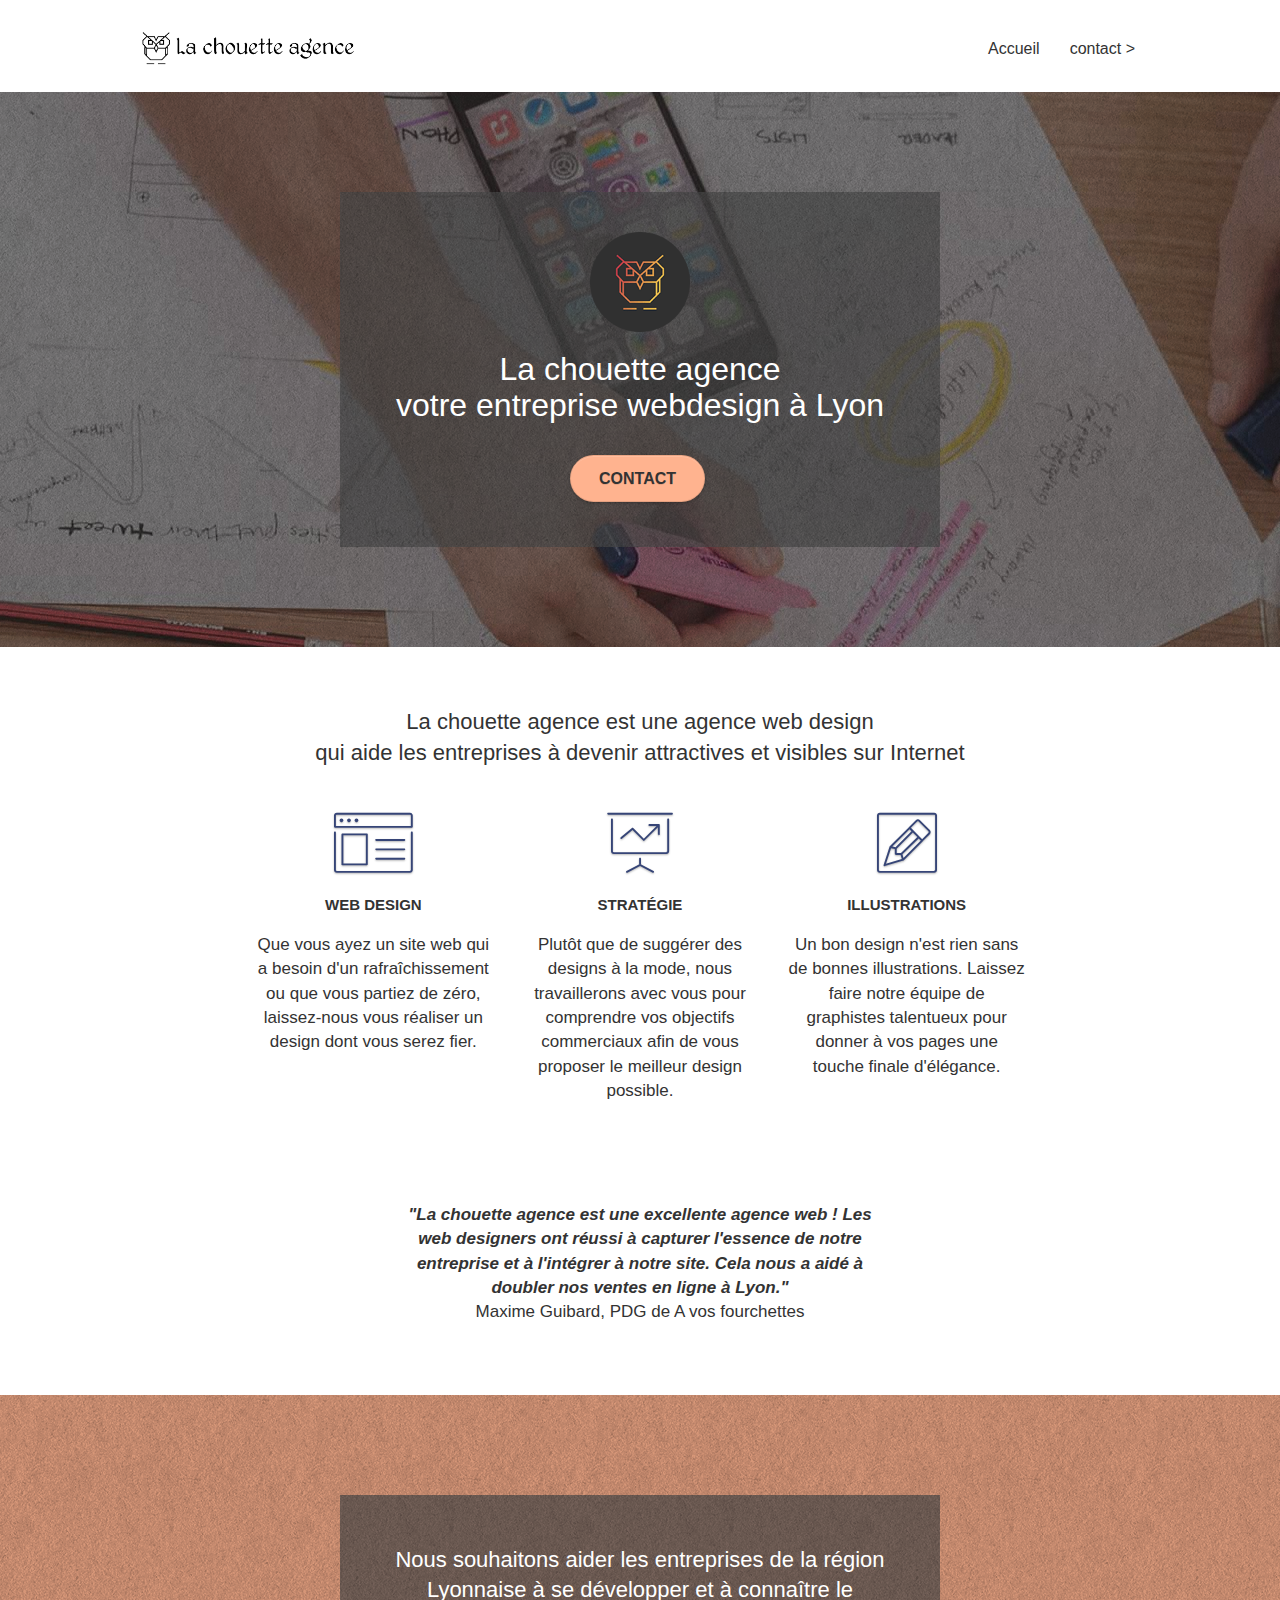
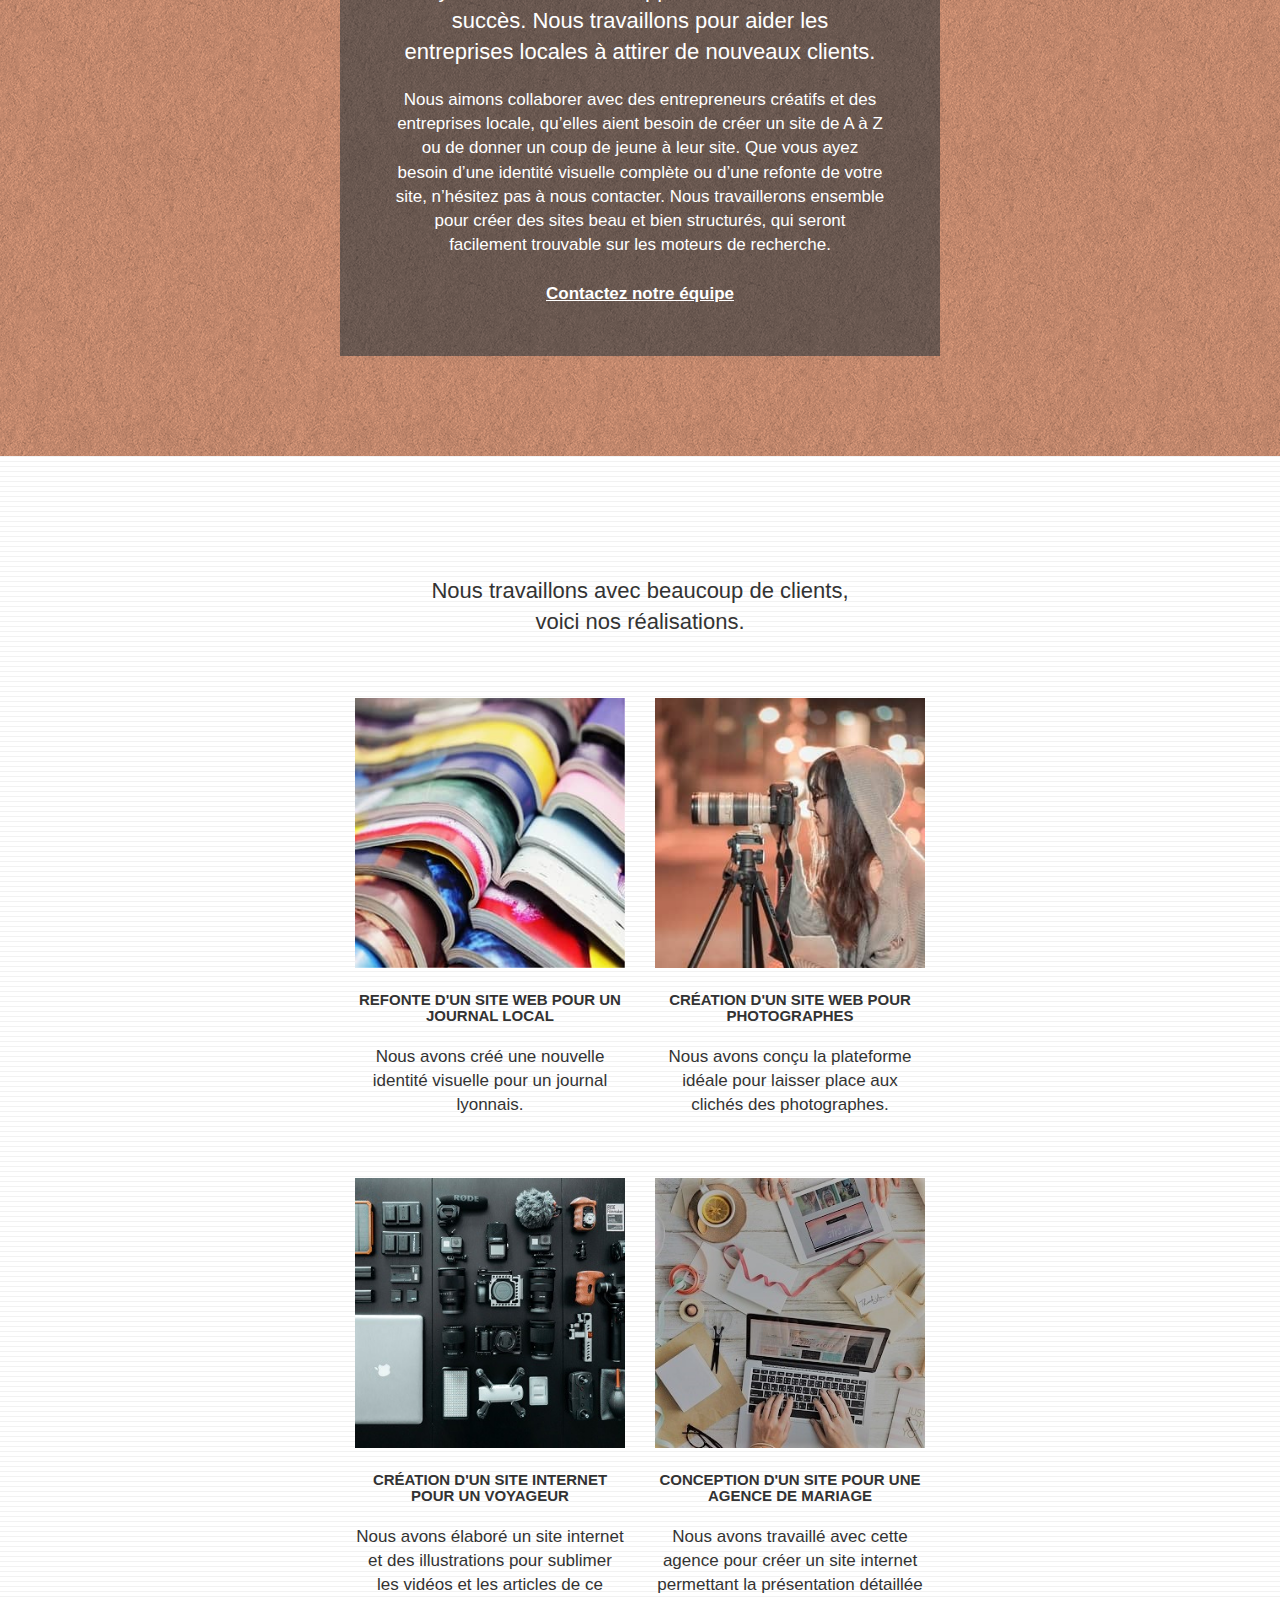
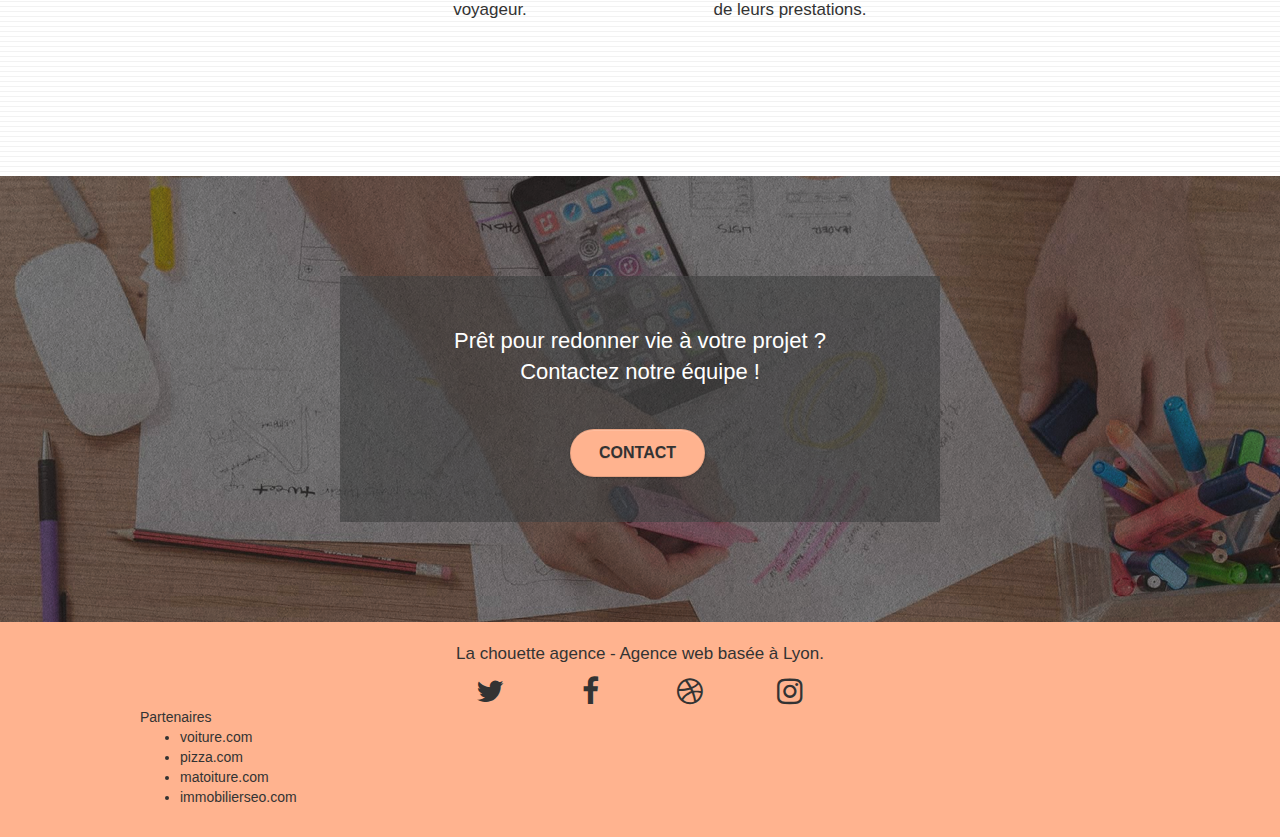
==== commit 23be3918: "encore des modifs" ====
--- a/index.html
+++ b/index.html
@@ -227,11 +227,11 @@
 <!-- bloc-5-cta END -->
 
 <!-- Footer - bloc-8 -->
-<div class="bloc bgc-atomic-tangerine d-bloc" id="bloc-8">
+<div class="bloc bgc-atomic-tangerine d-bloc footer" id="bloc-8">
 	<div class="container bloc-sm">
 		<div class="row">
 			<div class="col-sm-12">
-				<p class="text-center white">
+				<p class="text-center">
 					La chouette agence - Agence web basée à Lyon.<br>
 				</p>
 				<div class="row row-no-gutters social">
--- a/style.css
+++ b/style.css
@@ -5,6 +5,10 @@
     overflow-x: hidden;
     -webkit-font-smoothing: antialiased;
     -moz-osx-font-smoothing: grayscale;
+}
+
+.footer{
+    color: #333333!important;
 }
 
 a,
@@ -123,7 +127,6 @@
 .d-bloc .navbar a,
 .d-bloc .navbar-brand,
 .d-bloc a .icon-sm,
-.d-bloc a .icon-md,
 .d-bloc a .icon-lg,
 .d-bloc a .icon-xl,
 .d-bloc h1 a,
@@ -653,7 +656,7 @@
 a {
     font-family: "helvetica";
     font-weight: 400;
-    color: #575757!important;
+    color: #333333!important;
 }
 
 .container {
@@ -679,7 +682,7 @@
 }
 
 p {
-    font-size: 15px;
+    font-size: 17px;
 }
 
 .tight-width-whitespace {
@@ -773,7 +776,7 @@
 }
 
 .bgc-atomic-tangerine {
-    background-color: #F3976C;
+    background-color: #FFB38F;
 }
 
 .tc-white {
@@ -781,7 +784,7 @@
 }
 
 .btn-atomic-tangerine {
-    background: #F3976C;
+    background: #FFB38F;
     color:#333333!important;
 }
 
@@ -799,7 +802,7 @@
 }
 
 .ltc-atomic-tangerine {
-    color: #F3976C!important;
+    color: #FFB38F!important;
 }
 
 .ltc-atomic-tangerine:hover {
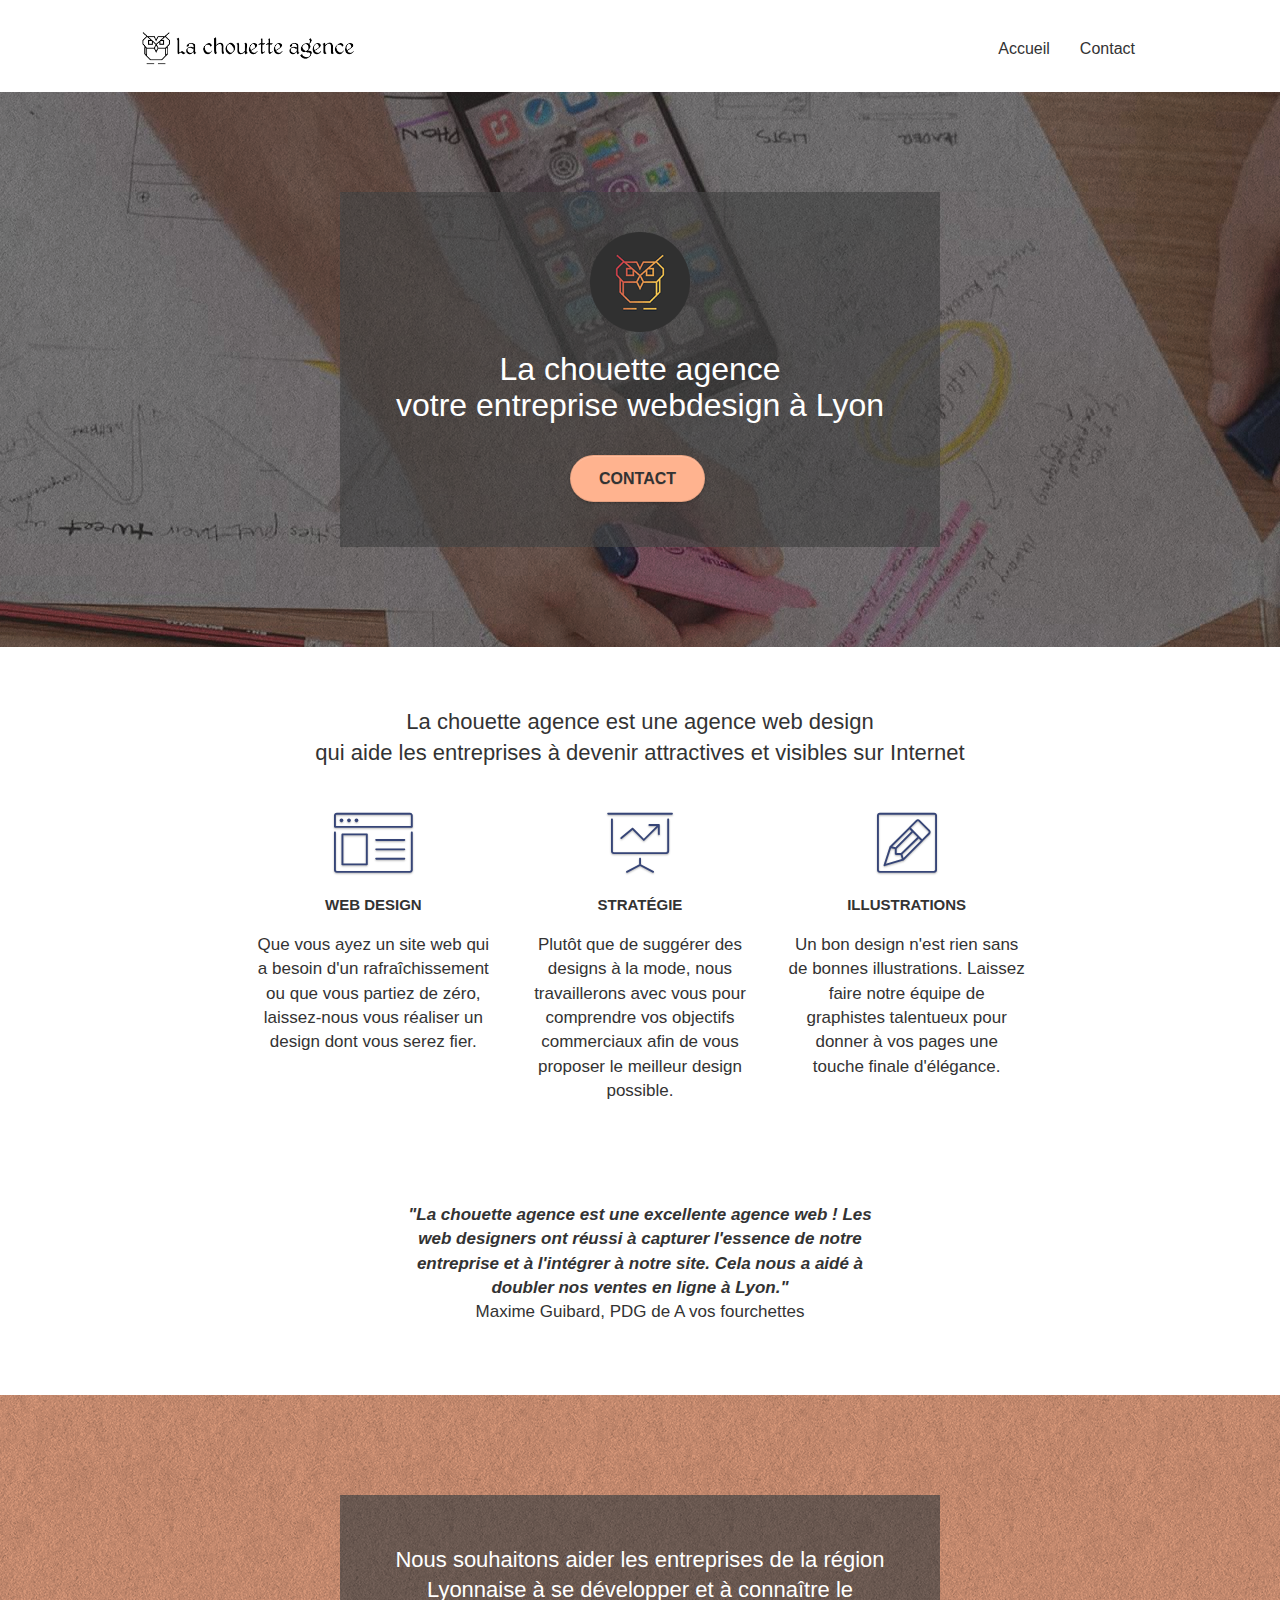
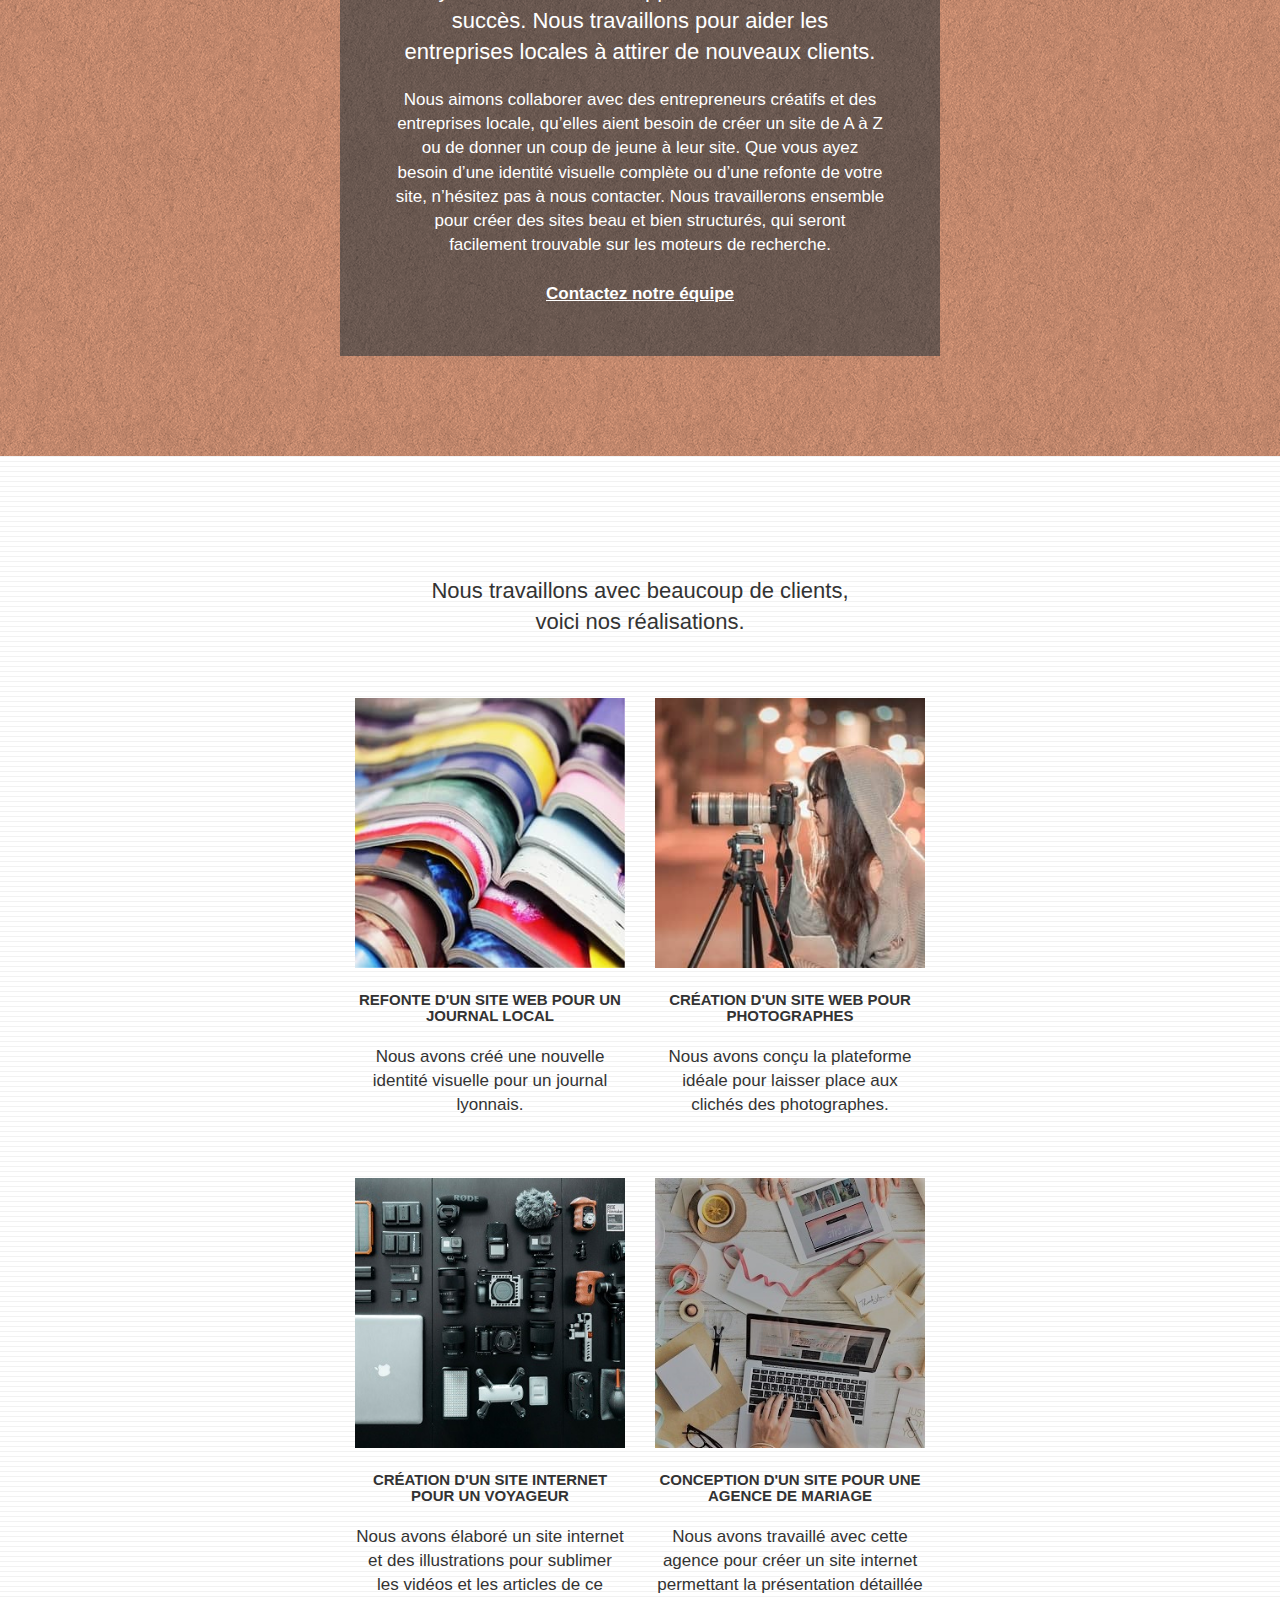
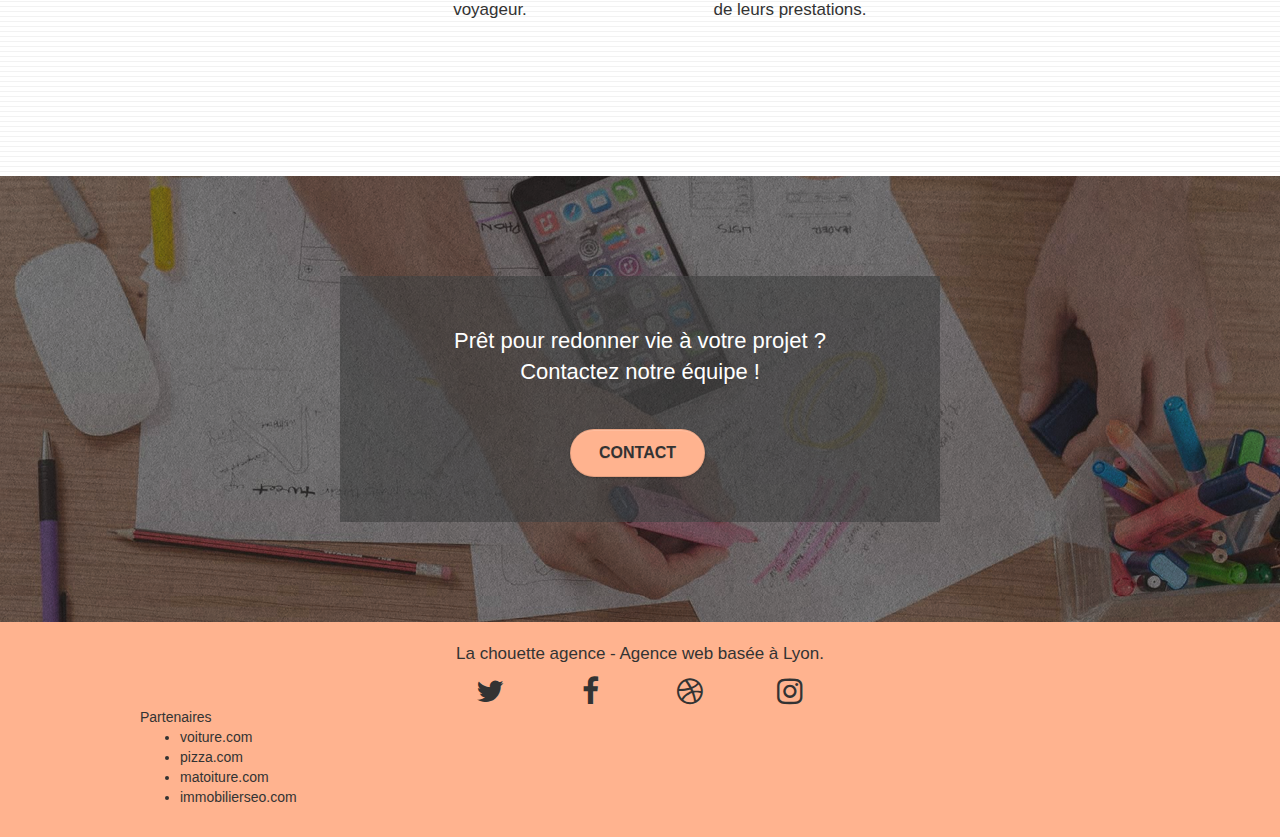
==== commit bbd8c51a: "modif" ====
--- a/index.html
+++ b/index.html
@@ -1,5 +1,5 @@
 <!doctype html>
-<html lang="Default">
+<html lang="fr">
 <head>
     <meta charset="utf-8">
     <meta name="keywords" content="seo, google, site web, site internet, agence design paris, agence design, agence design,agence design,agence design,agence design,agence design,agence design,agence design,agence design">
@@ -50,9 +50,7 @@
 						<a href="index.html">Accueil</a>
 					</li>
 					<li>
-					</li>
-					<li>
-						<a href="contact.html">contact &gt;</a>
+						<a href="contact.html">Contact</a>
 					</li>
 				</ul>
 			</div>
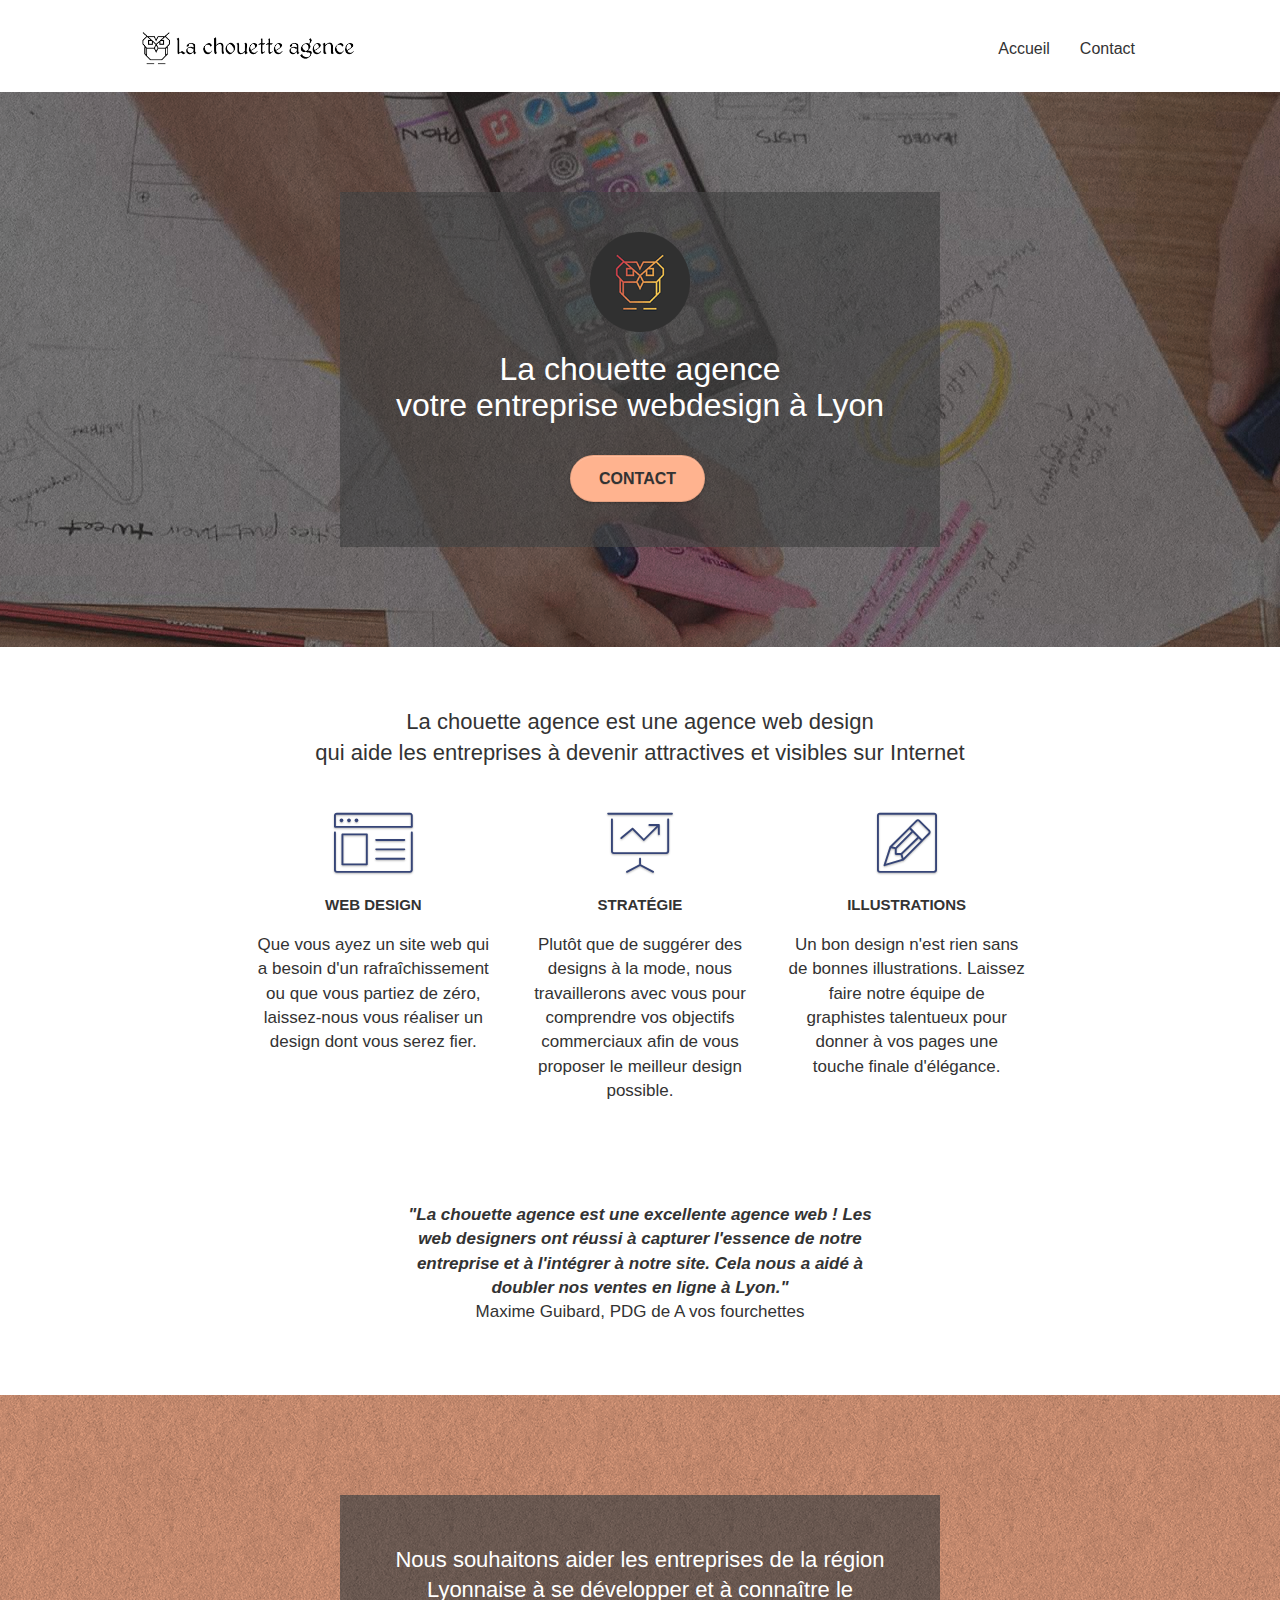
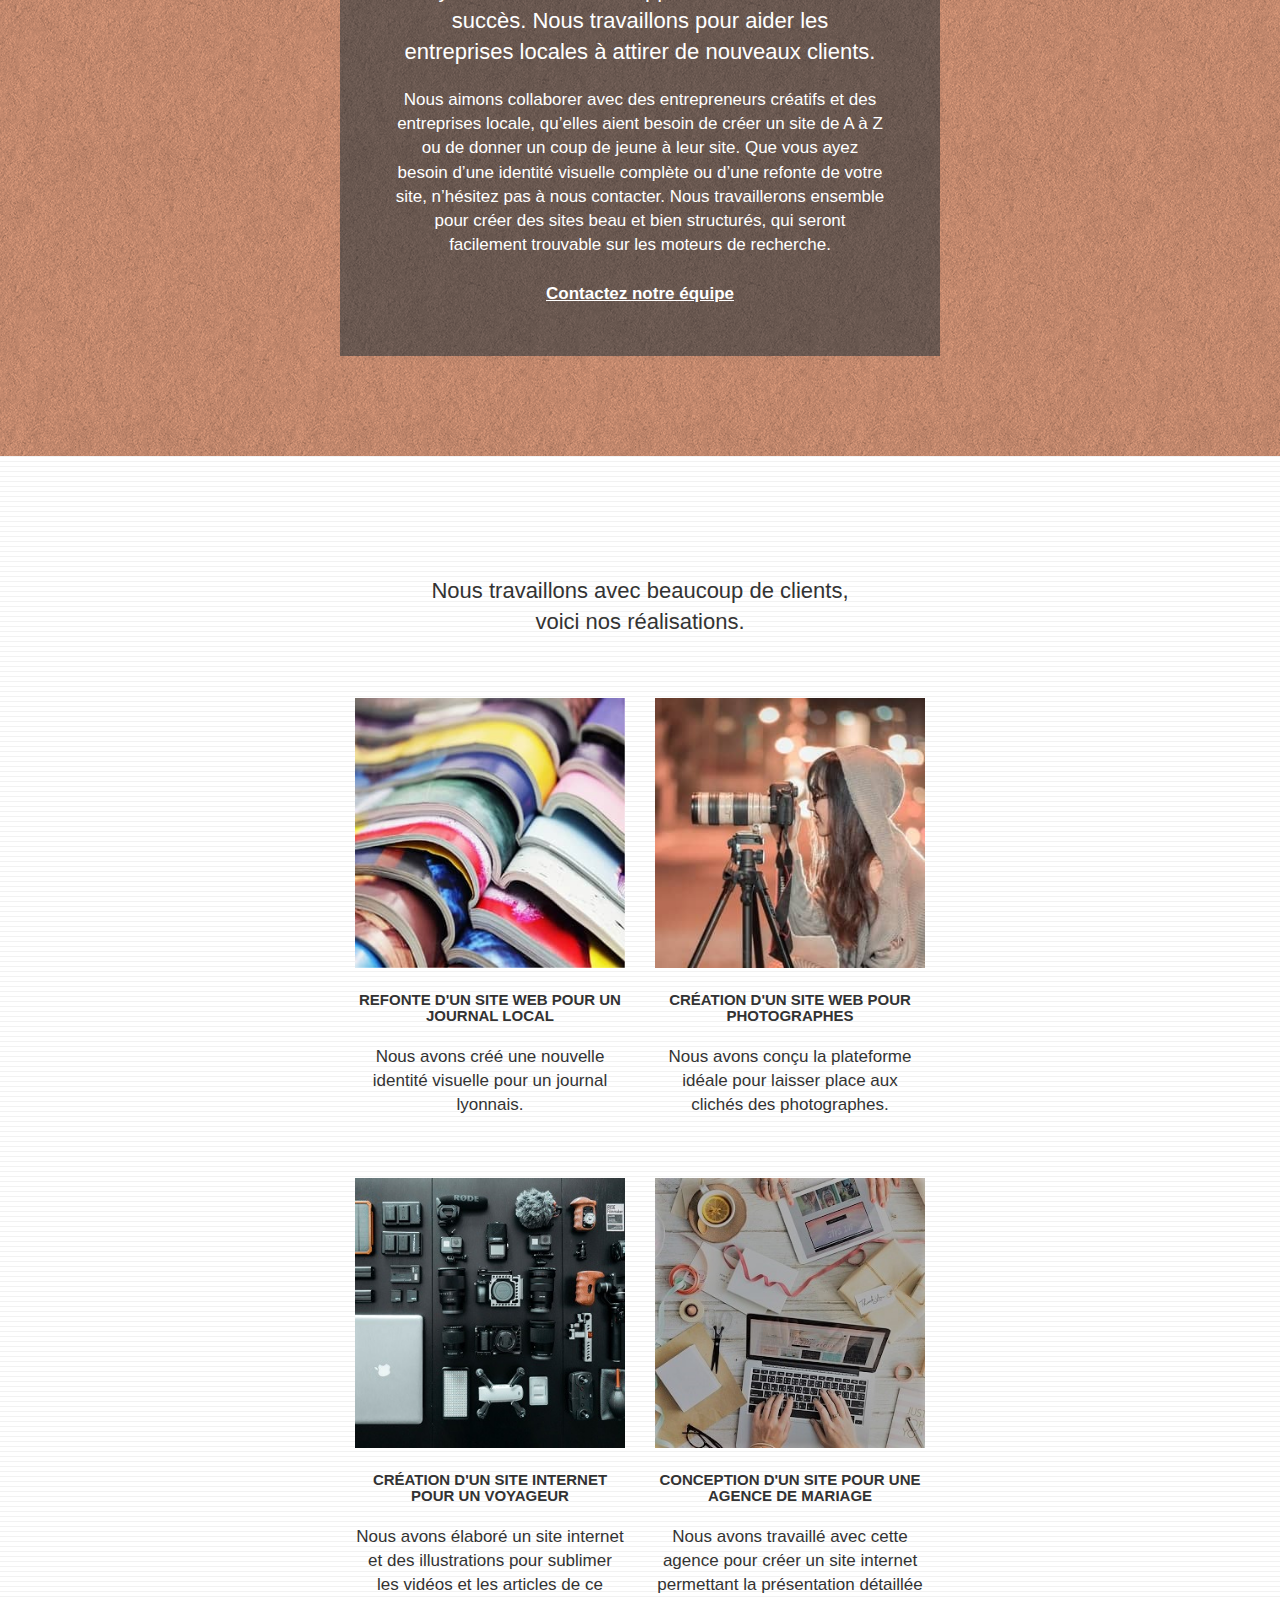
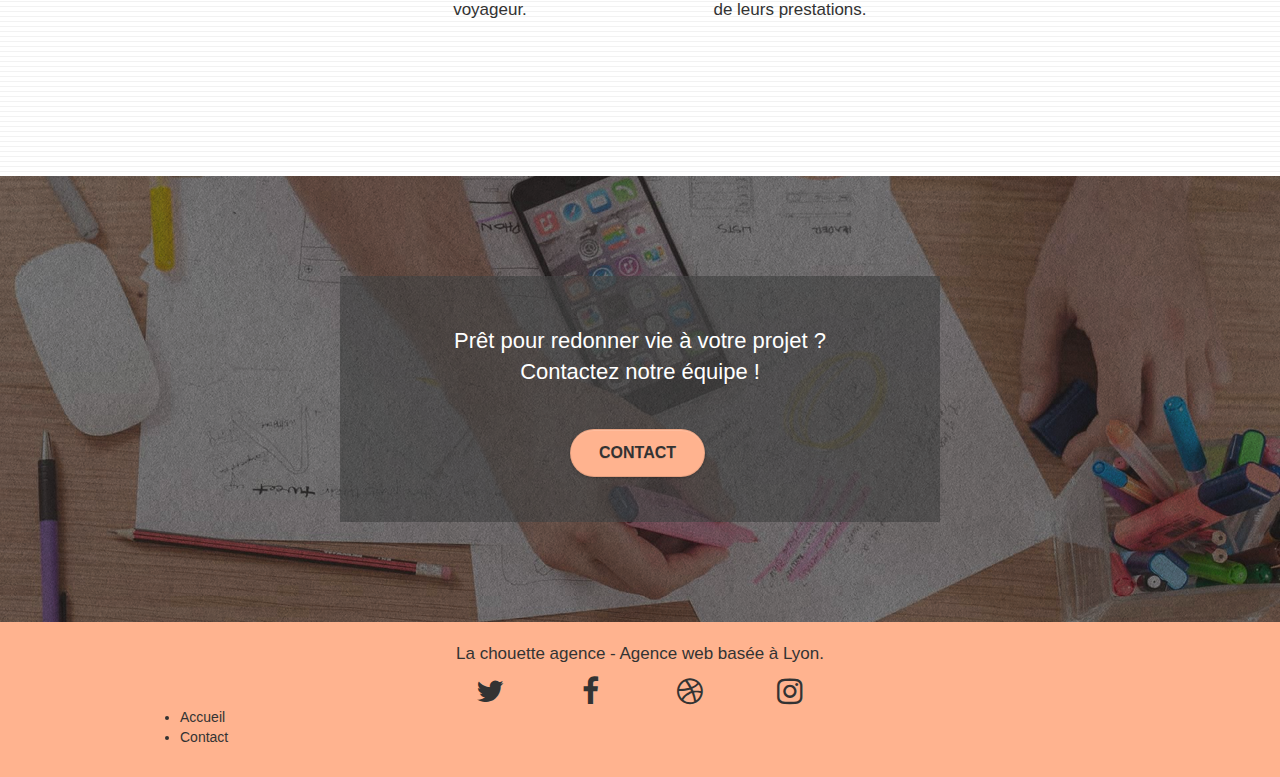
==== commit 22673979: "ajout" ====
--- a/index.html
+++ b/index.html
@@ -19,7 +19,7 @@
 	<script src="./js/jquery.touchSwipe.js" defer></script>
 	<script src="./js/gmaps.js"></script>
 
-    <title>Accueil - La Chouette Agence</title>
+    <title>Webdesign à Lyon - La Chouette Agence</title>
 
     
 <!-- Analytics -->
@@ -32,25 +32,25 @@
 <div class="page-container">
     
 <!-- bloc-0 -->
-<div class="bloc bgc-white l-bloc " id="bloc-0">
+<div class="bloc bgc-white l-bloc " id="bloc-0" role="banner">
 	<div class="container bloc-sm">
 
-		<nav class="navbar row">
+		<nav class="navbar row" aria-label="main navigation">
 			<div class="navbar-header">
 				<!-- <div class="keywords" style="color:#cccccc;font-size:1px;">Agence web à paris, stratégie web, web design, illustrations, design de site web, site web, web, internet, site internet, site</div> -->
 				<a class="navbar-brand" href="index.html"><img src="img/la-chouette-agence.png" alt="Logo de la chouette agence : une chouette" height="40" /></a>
 				<!-- <div class="keywords" style="color:#cccccc;font-size:1px;">Agence web à paris, stratégie web, web design, illustrations, design de site web, site web, web, internet, site internet, site</div> -->
-				<button id="nav-toggle" type="button" class="ui-navbar-toggle navbar-toggle" data-toggle="collapse" data-target=".navbar-1">
+				<button aria-haspopup="true" aria-controls="menu" id="nav-toggle" type="button" class="ui-navbar-toggle navbar-toggle" data-toggle="collapse" data-target=".navbar-1">
 					<span class="sr-only">Toggle navigation</span><span class="icon-bar"></span><span class="icon-bar"></span><span class="icon-bar"></span>
 				</button>
 			</div>
 			<div class="collapse navbar-collapse navbar-1 special-dropdown-nav">
-				<ul class="site-navigation nav navbar-nav">
-					<li>
-						<a href="index.html">Accueil</a>
+				<ul role="menu" aria-labelledby="nav-toggle" id="menu" class="site-navigation nav navbar-nav">
+					<li role="none">
+						<a role="menuitem" href="index.html">Accueil</a>
 					</li>
-					<li>
-						<a href="contact.html">Contact</a>
+					<li role="none">
+						<a role="menuitem" href="contact.html">Contact</a>
 					</li>
 				</ul>
 			</div>
@@ -58,9 +58,9 @@
 	</div>
 </div>
 <!-- bloc-0 END -->
-
+<main>
 <!-- bloc-1-presentation -->
-<div class="bloc bgc-dark-slate-blue bg-banniere d-bloc bg-t-edge bloc-bg-texture texture-paper b-parallax" id="bloc-1-hero">
+<div role="region" aria-label="presentation" class="bloc bgc-dark-slate-blue bg-banniere d-bloc bg-t-edge bloc-bg-texture texture-paper b-parallax" id="bloc-1-hero">
 	<div class="container bloc-lg">
 		<div class="row tight-width-whitespace black-background">
 			<div class="col-sm-12">
@@ -78,7 +78,7 @@
 <!-- bloc-1-presentation END -->
 
 <!-- bloc-2-services -->
-<div class="bloc bgc-white l-bloc" id="bloc-2-services">
+<div role="region" aria-label="services" class="bloc bgc-white l-bloc" id="bloc-2-services">
 	<div class="container bloc-md">
 		<div class="row">
 			<div class="col-sm-12 text-center">
@@ -140,7 +140,7 @@
 <!-- bloc-2-services END -->
 
 <!-- bloc-3-what-i-do -->
-<div class="bloc tc-white bgc-atomic-tangerine bg-presentation d-bloc bloc-bg-texture texture-paper b-parallax" id="bloc-3-what-i-do">
+<div role="region" aria-label="What I do" class="bloc tc-white bgc-atomic-tangerine bg-presentation d-bloc bloc-bg-texture texture-paper b-parallax" id="bloc-3-what-i-do">
 	<div class="container bloc-lg">
 		<div class="row tight-width-whitespace black-background">
 			<div class="col-sm-12">
@@ -157,7 +157,7 @@
 <!-- bloc-3-what-i-do END -->
 
 <!-- bloc-4-portfolio -->
-<div class="bloc bgc-white bg-lines-h2-bg bg-repeat l-bloc" id="bloc-4-portfolio">
+<div role="region" aria-label="portfolio" class="bloc bgc-white bg-lines-h2-bg bg-repeat l-bloc" id="bloc-4-portfolio">
 	<div class="container bloc-lg">
 		<div class="row">
 			<div class="col-sm-12 text-center">
@@ -210,7 +210,7 @@
 <!-- bloc-4-portfolio END -->
 
 <!-- bloc-5-cta -->
-<div class="bloc bgc-dark-slate-blue bg-banniere d-bloc bloc-bg-texture texture-paper" id="bloc-5-cta">
+<div role="region" aria-label="nous contacter" class="bloc bgc-dark-slate-blue bg-banniere d-bloc bloc-bg-texture texture-paper" id="bloc-5-cta">
 	<div class="container bloc-lg">
 		<div class="row tight-width-whitespace black-background">
 			<div class="col-sm-12 text-center">
@@ -223,9 +223,11 @@
 	</div>
 </div>
 <!-- bloc-5-cta END -->
+</main>
+
 
 <!-- Footer - bloc-8 -->
-<div class="bloc bgc-atomic-tangerine d-bloc footer" id="bloc-8">
+<div class="bloc bgc-atomic-tangerine d-bloc footer" id="bloc-8" role="contentinfo">
 	<div class="container bloc-sm">
 		<div class="row">
 			<div class="col-sm-12">
@@ -255,14 +257,11 @@
 					</div>
 					<!-- <div class="keywords" style="color:#F3976C;">Agence web à paris, stratégie web, web design, illustrations, design de site web, site web, web, internet, site internet, site</div> -->
 				</div>
-				<div class="row">
+				<div class="row" role="navigation" aria-label="footer navigation">
 					<div class="col-sm-4">
-						Partenaires
 							<ul>
-								<li><a href="voiture.com">voiture.com</a></li>
-								<li><a href="pizza.com">pizza.com</a></li>
-								<li><a href="matoiture.com">matoiture.com</a></li>
-								<li><a href="immobilierseo.com">immobilierseo.com</a></li>
+								<li><a href="index.html">Accueil</a></li>
+								<li><a href="contact.html">Contact</a></li>
 							</ul>		
 					</div>
 					<!-- <div class="col-sm-4">
--- a/style.css
+++ b/style.css
@@ -5,6 +5,12 @@
     overflow-x: hidden;
     -webkit-font-smoothing: antialiased;
     -moz-osx-font-smoothing: grayscale;
+}
+
+.btn:focus,
+a:focus,
+button:focus {
+    border: 4px solid #000000;
 }
 
 .footer{
@@ -143,7 +149,7 @@
 .d-bloc .navbar a:hover,
 .d-bloc .navbar-brand:hover,
 .d-bloc a:hover .icon-sm,
-.d-bloc a:hover .icon-md,
+/* .d-bloc a:hover .icon-md, */
 .d-bloc a:hover .icon-lg,
 .d-bloc a:hover .icon-xl,
 .d-bloc h1 a:hover,
@@ -336,7 +342,7 @@
 }
 
 .nav > li a:hover
-/* .nav > li a:focus  */
+.nav > li a:focus 
 {
     background: transparent;
 }
@@ -459,7 +465,7 @@
 
 .btn-d,
 .btn-d:hover
-/* .btn-d:focus  */
+.btn-d:focus 
 {
     color: #FFF;
     background: rgba(0, 0, 0, .3);
@@ -521,7 +527,7 @@
     position: fixed;
     bottom: 20px;
     right: 20px;
-    opacity: 0;
+    opacity: 1;
     z-index: 500;
     transition: all .3s ease-in-out;
 }
@@ -853,13 +859,13 @@
     }
 }
 
-@media only screen and (min-device-width: 768px) and (max-device-width: 1024px) and (orientation: landscape) {
+@media only screen and (min-width: 768px) and (max-width: 1024px) and (orientation: landscape) {
     .b-parallax {
         background-attachment: scroll;
     }
 }
 
-@media only screen and (min-device-width: 1024px) and (max-device-width: 1366px) and (-webkit-min-device-pixel-ratio: 1.5) {
+@media only screen and (min-width: 1024px) and (max-width: 1366px) and (-webkit-min-device-pixel-ratio: 1.5) {
     .b-parallax {
         background-attachment: scroll;
     }
@@ -878,8 +884,8 @@
         position: relative;
     }
     .bloc {
-        padding-left: constant(safe-area-inset-left);
-        padding-right: constant(safe-area-inset-right);
+        /* padding-left: constant(safe-area-inset-left); */
+        /* padding-right: constant(safe-area-inset-right); */
     }
     .bloc-group,
     .bloc-group .bloc {
@@ -889,8 +895,8 @@
     .bloc-fill-screen .fill-bloc-top-edge,
     .bloc-fill-screen .fill-bloc-bottom-edge {
         padding: 0 20px;
-        padding-left: constant(safe-area-inset-left);
-        padding-right: constant(safe-area-inset-right);
+        /* padding-left: constant(safe-area-inset-left); */
+        /* padding-right: constant(safe-area-inset-right); */
     }
 }
 
--- a/css/et-line.css
+++ b/css/et-line.css
@@ -107,7 +107,7 @@
 .et-icon-wallet,
 .et-icon-wine {
     font-family: et-line;
-    speak: none;
+    /* speak: none; */
     font-style: normal;
     font-weight: 400;
     font-variant: normal;
